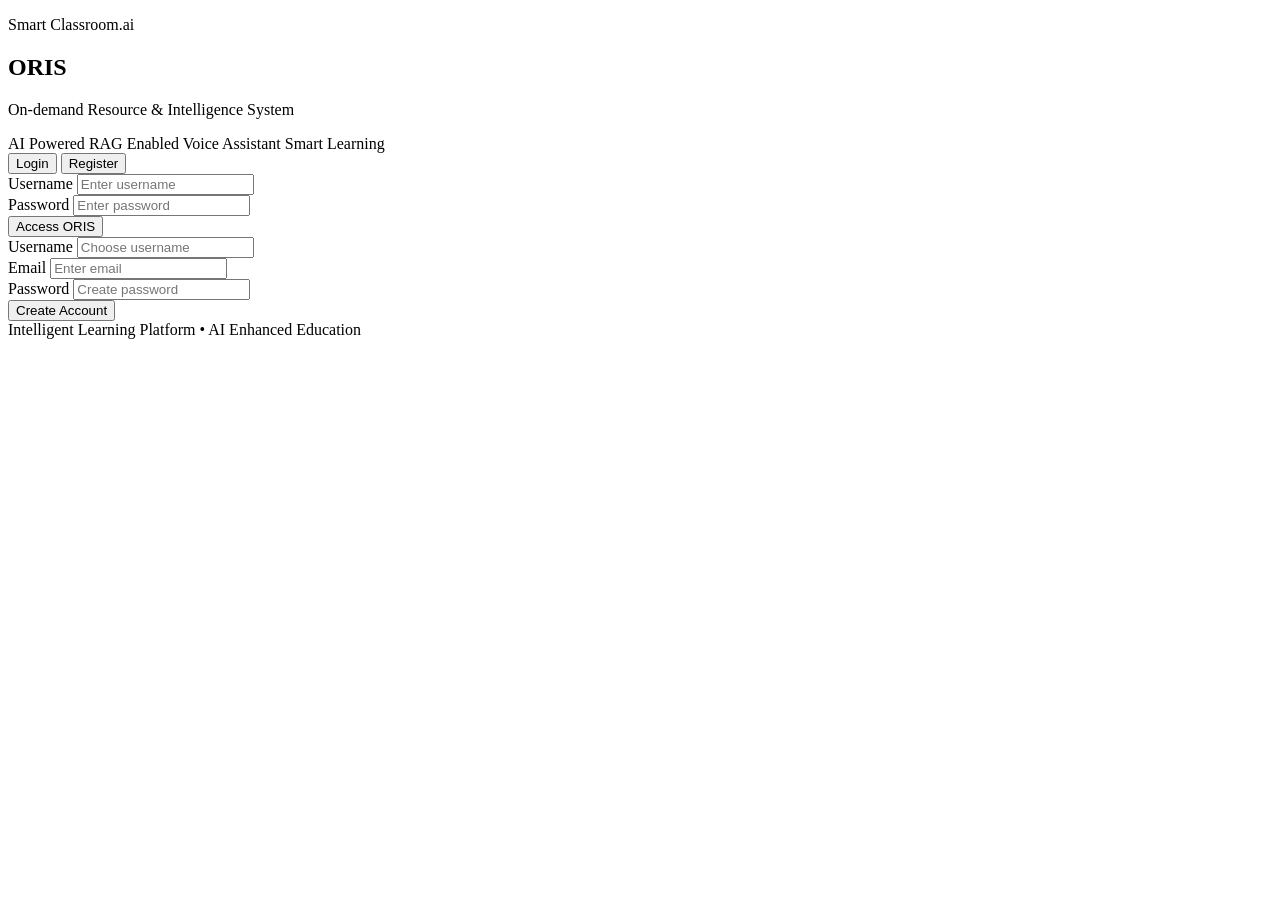
==== static/student.html @ cb8a473a "Oris Frontend" ====
<!DOCTYPE html>
<html lang="en">
<head>
<meta charset="UTF-8"/>
<meta name="viewport" content="width=device-width,initial-scale=1"/>
<title>O.R.I.S. — Student Dashboard</title>
<link rel="stylesheet" href="./css/oris.css"/>
<base target="_blank">
</head>
<body>
<div class="bg-grid"></div>
<div class="bg-scan"></div>
<div class="bg-vign"></div>
<div class="bg-orbs"></div>
<div class="corner c-tl"></div><div class="corner c-tr"></div>
<div class="corner c-bl"></div><div class="corner c-br"></div>

<!-- Loading overlay -->
<div class="loading-ov" id="loadOv">
  <div class="lov-logo">O.R.I.S.</div>
  <div class="lov-bar"><div class="lov-fill"></div></div>
  <div class="lov-msg" id="loadMsg">Authenticating…</div>
</div>

<!-- Toast -->
<div class="toast-cont" id="toastCont"></div>

<div class="dash">
  <!-- ── SIDEBAR ─────────────────────────────────── -->
  <aside class="sidebar">
    <div class="sb-logo">
      <span class="sb-mark">OR</span>
      <span class="sb-name">O.R.I.S.</span>
    </div>
    <nav class="sb-nav">
      <button class="nav-item active" onclick="nav('chat')">
        <span class="nav-ico">🤖</span>
        <span class="nav-lbl">AI Assistant</span>
      </button>
      <button class="nav-item" onclick="nav('library')">
        <span class="nav-ico">📚</span>
        <span class="nav-lbl">Lecture Library</span>
      </button>
      <button class="nav-item" onclick="nav('sessions')">
        <span class="nav-ico">🎙</span>
        <span class="nav-lbl">Live Sessions</span>
      </button>
      <button class="nav-item" onclick="nav('quiz')">
        <span class="nav-ico">📝</span>
        <span class="nav-lbl">Quizzes</span>
      </button>
      <button class="nav-item" onclick="nav('progress')">
        <span class="nav-ico">📊</span>
        <span class="nav-lbl">My Progress</span>
      </button>
      <button class="nav-item" onclick="nav('planner')">
        <span class="nav-ico">📅</span>
        <span class="nav-lbl">Study Planner</span>
      </button>
    </nav>
    <div class="sb-footer">
      <div class="avatar" id="sbAv">?</div>
      <div class="sb-user">
        <div class="sb-uname" id="sbName">—</div>
        <div class="sb-urole">Student</div>
      </div>
      <span class="sb-logout" title="Logout" onclick="Auth.logout()">⏻</span>
    </div>
  </aside>
  <div class="sb-overlay" id="sbOverlay"></div>

  <!-- ── MAIN ───────────────────────────────────── -->
  <main class="main">
    <!-- Topbar -->
    <div class="topbar">
      <button class="btn-icon sb-toggle" id="sbToggle" type="button" aria-label="Open menu">☰</button>
      <div class="topbar-bc">
        <span style="color:var(--cyan);font-family:var(--fd);font-size:.7rem">O.R.I.S.</span>
        <span class="bc-sep">/</span>
        <span id="bcPage">AI Assistant</span>
      </div>
      <div class="topbar-r">
        <label class="spill" style="gap:.55rem;cursor:pointer">
          <span class="sdot" id="mockDot" aria-hidden="true"></span>
          <input id="mockModeToggle" type="checkbox" style="accent-color:var(--cyan)"/>
          <span style="font-family:var(--fm);font-size:.65rem;color:var(--text2)">Mock</span>
        </label>
        <div class="spill">
          <span class="sdot" id="llmDot"></span>
          <span id="llmLbl">LLM</span>
        </div>
        <div class="spill">
          <span class="sdot" id="sockDot"></span>
          <span>Socket</span>
        </div>
        <button class="btn-ghost sm" onclick="checkSystemStatus()">🔄</button>
      </div>
    </div>

    <!-- Mock banner -->
    <div id="mockBanner" class="glass hidden" style="margin:.75rem 1.5rem 0;padding:1rem;border-color:rgba(255,230,0,.22);background:rgba(255,230,0,.07)">
      <div style="display:flex;align-items:flex-start;justify-content:space-between;gap:.75rem;flex-wrap:wrap">
        <div>
          <div style="font-family:var(--fd);font-size:.78rem;letter-spacing:.08em;color:var(--yellow)">Mock mode enabled</div>
          <div style="margin-top:.2rem;font-family:var(--fm);font-size:.7rem;color:rgba(255,230,0,.8)">Reason: <span id="mockReason">API unreachable</span></div>
        </div>
        <button id="mockToggleBtn" class="btn sm" style="border-color:var(--yellow);color:var(--yellow)">Turn off</button>
      </div>
    </div>

    <!-- ═══ AI CHAT PAGE ═══════════════════════════════════ -->
    <section class="pg active" id="pg-chat">
      <div class="pg-hdr">
        <div>
          <div class="pg-title">AI <span>Assistant</span></div>
          <div class="pg-desc">Chat with Qwen 2.5 · RAG-powered from your lecture materials</div>
        </div>
        <button class="btn sm" onclick="clearChat()">↺ Clear Chat</button>
      </div>

      <div class="chat-layout glass" style="overflow:hidden">
        <!-- Sidebar panel -->
        <div class="chat-sidebar" style="border-right:1px solid var(--border)">
          <div class="cs-block">
            <div class="cs-label">AI Mode</div>
            <div class="mode-grid" id="modeGrid">
              <button class="mode-btn active" data-mode="general">General</button>
              <button class="mode-btn" data-mode="explainer">Explain</button>
              <button class="mode-btn" data-mode="socratic">Socratic</button>
              <button class="mode-btn" data-mode="qa_assistant">Q&amp;A</button>
              <button class="mode-btn" data-mode="summarizer">Summarize</button>
              <button class="mode-btn" data-mode="study_planner">Planner</button>
            </div>
          </div>
          <div class="divider"></div>
          <div class="cs-block">
            <div class="cs-label">Lecture Context</div>
            <div id="ctxDisplay" style="margin-bottom:.6rem">
              <span style="font-family:var(--fm);font-size:.68rem;color:var(--text3)">No lecture selected</span>
            </div>
            <button class="btn-ghost" style="width:100%;justify-content:center;font-size:.65rem" onclick="nav('library')">
              + Select from Library
            </button>
          </div>
          <div class="divider"></div>
          <div class="cs-block">
            <div class="cs-label">Session</div>
            <div id="sessCtxDisplay" style="font-family:var(--fm);font-size:.68rem;color:var(--text3)">Not in session</div>
          </div>
        </div>

        <!-- Chat main -->
        <div class="chat-main">
          <div class="chat-msgs" id="chatMsgs">
            <div class="msg ai">
              <div class="msg-av">AI</div>
              <div>
                <div class="msg-bub">Hello! I'm your O.R.I.S. AI assistant powered by <strong style="color:var(--cyan)">Qwen 2.5</strong>. Select a lecture from the Library to enable RAG-powered answers, or ask me anything directly. 🎓</div>
              </div>
            </div>
          </div>
          <div class="chat-input-area">
            <div class="chat-row">
              <textarea class="chat-ta" id="chatInput" rows="1" placeholder="Ask anything… (Enter to send, Shift+Enter for newline)"></textarea>
              <button class="btn-icon voice-btn" id="voiceBtn" title="Voice input" onclick="toggleVoice()">🎤</button>
              <button class="btn" id="sendBtn" onclick="sendChat()">
                <span class="btn-text">Send</span>
                <span class="btn-loader hidden">◌</span>
              </button>
            </div>
            <div class="chat-hint" id="chatHint">Mode: <span id="modeLbl">general</span> · Context: <span id="ctxLbl">none</span></div>
          </div>
        </div>
      </div>
    </section>

    <!-- ═══ LIBRARY PAGE ════════════════════════════════════ -->
    <section class="pg" id="pg-library">
      <div class="pg-hdr">
        <div>
          <div class="pg-title">Lecture <span>Library</span></div>
          <div class="pg-desc">Browse and set course material as AI context</div>
        </div>
        <div class="lib-tools">
          <input class="lib-search" id="libSearch" type="search" placeholder="Search lectures…" oninput="filterLectures()"/>
          <button class="btn-ghost" onclick="loadLectures()">🔄 Refresh</button>
        </div>
      </div>
      <div class="lec-grid" id="lecGrid">
        <div class="empty"><span class="empty-ico">📚</span>Loading lectures…</div>
      </div>
    </section>

    <!-- ═══ LIVE SESSIONS PAGE ══════════════════════════════ -->
    <section class="pg" id="pg-sessions">
      <div class="pg-hdr">
        <div>
          <div class="pg-title">Live <span>Sessions</span></div>
          <div class="pg-desc">Join teacher-led sessions with real-time transcription</div>
        </div>
        <button class="btn-ghost" onclick="loadSessions()">🔄 Refresh</button>
      </div>
      <div class="sess-list" id="sessListSt"></div>

      <!-- Active session transcript -->
      <div id="sessTranscriptWrap" class="hidden">
        <div class="pg-hdr" style="margin-top:.5rem">
          <div>
            <div class="pg-title" style="font-size:.88rem">Live <span>Transcript</span></div>
            <div class="pg-desc" id="txSessionId"></div>
          </div>
          <button class="btn mag sm" onclick="leaveSession()">Leave Session</button>
        </div>
        <div class="glass transcript-panel" id="transcriptPanel">
          <div class="tx-empty">Waiting for transcript…</div>
        </div>
      </div>
    </section>

    <!-- ═══ QUIZ PAGE ════════════════════════════════════════ -->
    <section class="pg" id="pg-quiz">
      <div class="pg-hdr">
        <div>
          <div class="pg-title">AI <span>Quiz</span></div>
          <div class="pg-desc">Test your knowledge with AI-generated assessments</div>
        </div>
      </div>

      <!-- Setup -->
      <div class="glass" style="padding:1.25rem" id="quizSetupWrap">
        <div class="lbl" style="margin-bottom:.85rem">Configure Quiz</div>
        <div class="quiz-setup">
          <div class="fgroup">
            <label class="flabel">Lecture</label>
            <select class="finput fselect" id="quizLecSel">
              <option value="">— choose —</option>
            </select>
          </div>
          <div class="fgroup">
            <label class="flabel">Questions</label>
            <select class="finput fselect" id="quizNumSel">
              <option value="3">3</option>
              <option value="5" selected>5</option>
              <option value="10">10</option>
            </select>
          </div>
          <div class="fgroup">
            <label class="flabel">Difficulty</label>
            <select class="finput fselect" id="quizDiffSel">
              <option value="easy">Easy</option>
              <option value="medium" selected>Medium</option>
              <option value="hard">Hard</option>
            </select>
          </div>
          <button class="btn" id="genQuizBtn" onclick="generateQuiz()">
            <span class="btn-text">Generate</span>
            <span class="btn-loader hidden">◌</span>
          </button>
        </div>
      </div>

      <!-- Questions -->
      <div id="quizWrap" class="hidden">
        <div class="quiz-wrap" id="quizContent"></div>
        <div style="display:flex;gap:.75rem;flex-wrap:wrap;margin-top:.5rem">
          <button class="btn" id="submitQuizBtn" onclick="submitQuiz()">Submit Answers</button>
          <button class="btn-ghost" onclick="resetQuiz()">↺ New Quiz</button>
        </div>
      </div>

      <!-- Result -->
      <div class="glass quiz-result hidden" id="quizResult">
        <div class="q-score" id="qScoreVal">—</div>
        <div class="q-score-lbl">SCORE</div>
        <div style="margin-top:.75rem;font-family:var(--fm);font-size:.8rem;color:var(--text2)" id="qScoreDetail"></div>
        <div class="q-actions">
          <button class="btn" onclick="resetQuiz()">Try Again</button>
          <button class="btn-ghost" onclick="nav('library')">Browse Lectures</button>
        </div>
      </div>
    </section>

    <!-- ═══ PROGRESS PAGE ═══════════════════════════════════ -->
    <section class="pg" id="pg-progress">
      <div class="pg-hdr">
        <div>
          <div class="pg-title">My <span>Progress</span></div>
          <div class="pg-desc">Track your learning journey</div>
        </div>
      </div>
      <div class="stat-grid">
        <div class="glass stat-card">
          <div class="stat-val" id="pQuizTaken">0</div>
          <div class="stat-lbl">Quizzes Taken</div>
        </div>
        <div class="glass stat-card">
          <div class="stat-val grn" id="pAvgScore">—</div>
          <div class="stat-lbl">Avg Score</div>
        </div>
        <div class="glass stat-card">
          <div class="stat-val mag" id="pBestScore">—</div>
          <div class="stat-lbl">Best Score</div>
        </div>
        <div class="glass stat-card">
          <div class="stat-val" id="pLecViewed">0</div>
          <div class="stat-lbl">Lectures Viewed</div>
        </div>
      </div>

      <div class="glass" style="padding:1.2rem">
        <div class="lbl">Quiz Score History</div>
        <div id="scoreHistory" style="margin-top:.5rem">
          <span style="font-family:var(--fm);font-size:.72rem;color:var(--text2)">Take a quiz to see history here.</span>
        </div>
      </div>

      <div class="glass" style="padding:1.2rem">
        <div class="lbl">Topic Performance</div>
        <div id="topicPerf" style="margin-top:.5rem">
          <span style="font-family:var(--fm);font-size:.72rem;color:var(--text2)">Complete quizzes to unlock topic analysis.</span>
        </div>
      </div>
    </section>

    <!-- ═══ STUDY PLANNER PAGE ══════════════════════════════ -->
    <section class="pg" id="pg-planner">
      <div class="pg-hdr">
        <div>
          <div class="pg-title">Study <span>Planner</span></div>
          <div class="pg-desc">AI-generated personalised study schedules</div>
        </div>
      </div>

      <div class="glass" style="padding:1.25rem;display:flex;flex-direction:column;gap:.9rem">
        <div class="fgroup">
          <label class="flabel">What topics do you want to study?</label>
          <textarea class="finput ftextarea" id="planTopics" placeholder="e.g. Machine learning fundamentals, neural networks, backpropagation…"></textarea>
        </div>
        <div class="frow">
          <div class="fgroup">
            <label class="flabel">Available Hours / Day</label>
            <select class="finput fselect" id="planHours">
              <option value="1">1 hour</option>
              <option value="2" selected>2 hours</option>
              <option value="3">3 hours</option>
              <option value="4">4+ hours</option>
            </select>
          </div>
          <div class="fgroup">
            <label class="flabel">Duration</label>
            <select class="finput fselect" id="planDuration">
              <option value="1 week">1 week</option>
              <option value="2 weeks" selected>2 weeks</option>
              <option value="1 month">1 month</option>
            </select>
          </div>
        </div>
        <button class="btn" id="planBtn" onclick="generatePlan()">
          <span class="btn-text">⚡ Generate Study Plan</span>
          <span class="btn-loader hidden">◌</span>
        </button>
      </div>

      <div class="glass plan-output hidden" id="planOutput">
        <div class="lbl">Your Personalised Study Plan</div>
        <div class="plan-text" id="planText"></div>
      </div>
    </section>

  </main><!-- /main -->
</div><!-- /dash -->

<!-- Scripts -->
<script src="js/config.js"></script>
<script src="js/api.js"></script>
<script src="js/auth.js"></script>
<script src="js/mock-mode-ui.js"></script>
<script src="https://cdn.socket.io/4.7.5/socket.io.min.js"></script>
<script src="js/socket.js"></script>
<script src="js/student.js"></script>
<script>
  (function () {
    const toggle = document.getElementById('sbToggle');
    const overlay = document.getElementById('sbOverlay');
    const sidebar = document.querySelector('.sidebar');

    function closeSb() { document.body.classList.remove('sb-open'); }
    function toggleSb() { document.body.classList.toggle('sb-open'); }

    toggle?.addEventListener('click', toggleSb);
    overlay?.addEventListener('click', closeSb);

    sidebar?.addEventListener('click', (e) => {
      const t = e.target;
      if (!(t instanceof Element)) return;
      if (t.closest('.nav-item')) closeSb();
    });
  })();
</script>
</body>
</html>
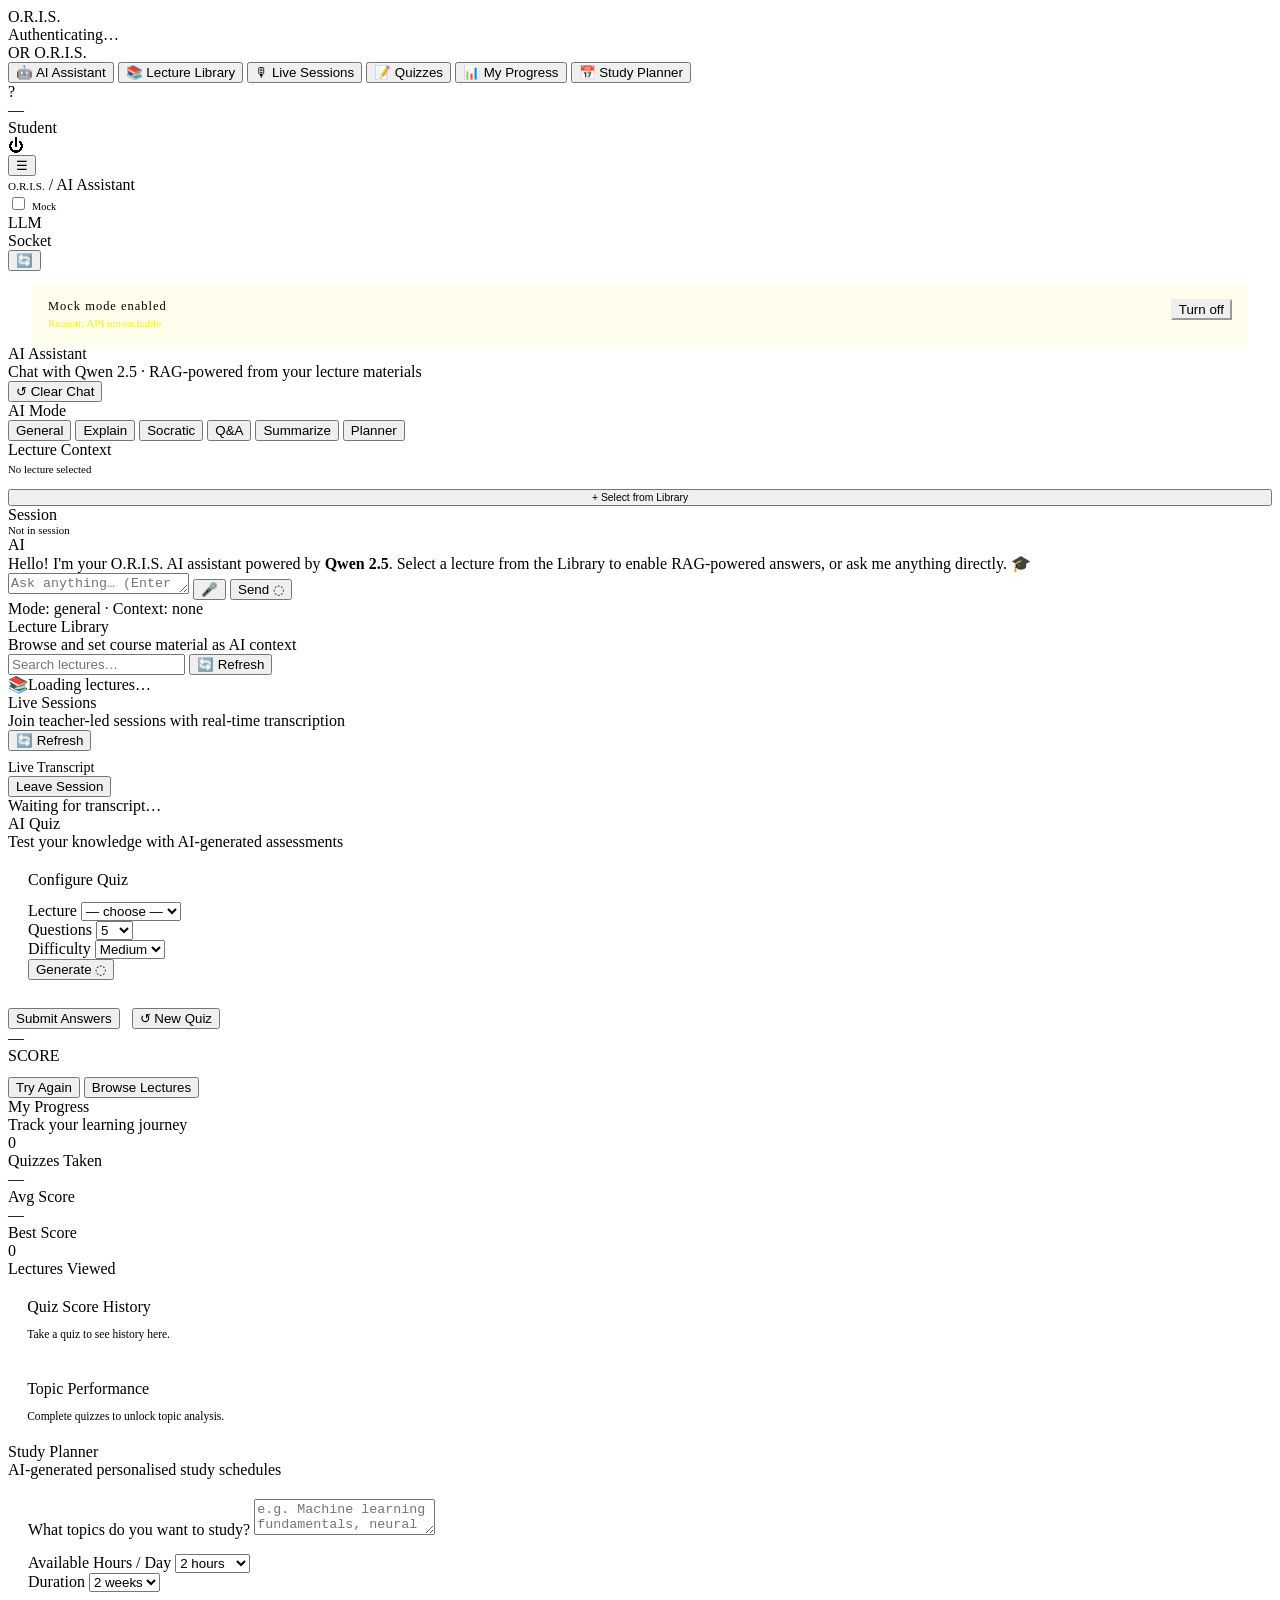
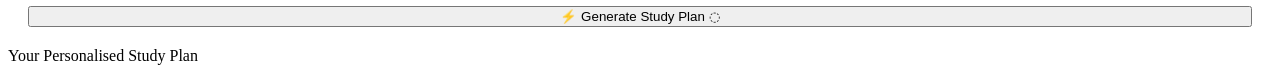
==== commit 1111c311: "UI 1" ====
--- a/static/student.html
+++ b/static/student.html
@@ -4,7 +4,7 @@
 <meta charset="UTF-8"/>
 <meta name="viewport" content="width=device-width,initial-scale=1"/>
 <title>O.R.I.S. — Student Dashboard</title>
-<link rel="stylesheet" href="./css/oris.css"/>
+<link rel="stylesheet" href="/oris.css"/>
 <base target="_blank">
 </head>
 <body>
@@ -371,13 +371,13 @@
 </div><!-- /dash -->
 
 <!-- Scripts -->
-<script src="js/config.js"></script>
-<script src="js/api.js"></script>
-<script src="js/auth.js"></script>
-<script src="js/mock-mode-ui.js"></script>
+<script src="/js/config.js"></script>
+<script src="/js/api.js"></script>
+<script src="/js/auth.js"></script>
+<script src="/js/mock-mode-ui.js"></script>
 <script src="https://cdn.socket.io/4.7.5/socket.io.min.js"></script>
-<script src="js/socket.js"></script>
-<script src="js/student.js"></script>
+<script src="/js/socket.js"></script>
+<script src="/js/student.js"></script>
 <script>
   (function () {
     const toggle = document.getElementById('sbToggle');
@@ -398,4 +398,4 @@
   })();
 </script>
 </body>
-</html>+</html>
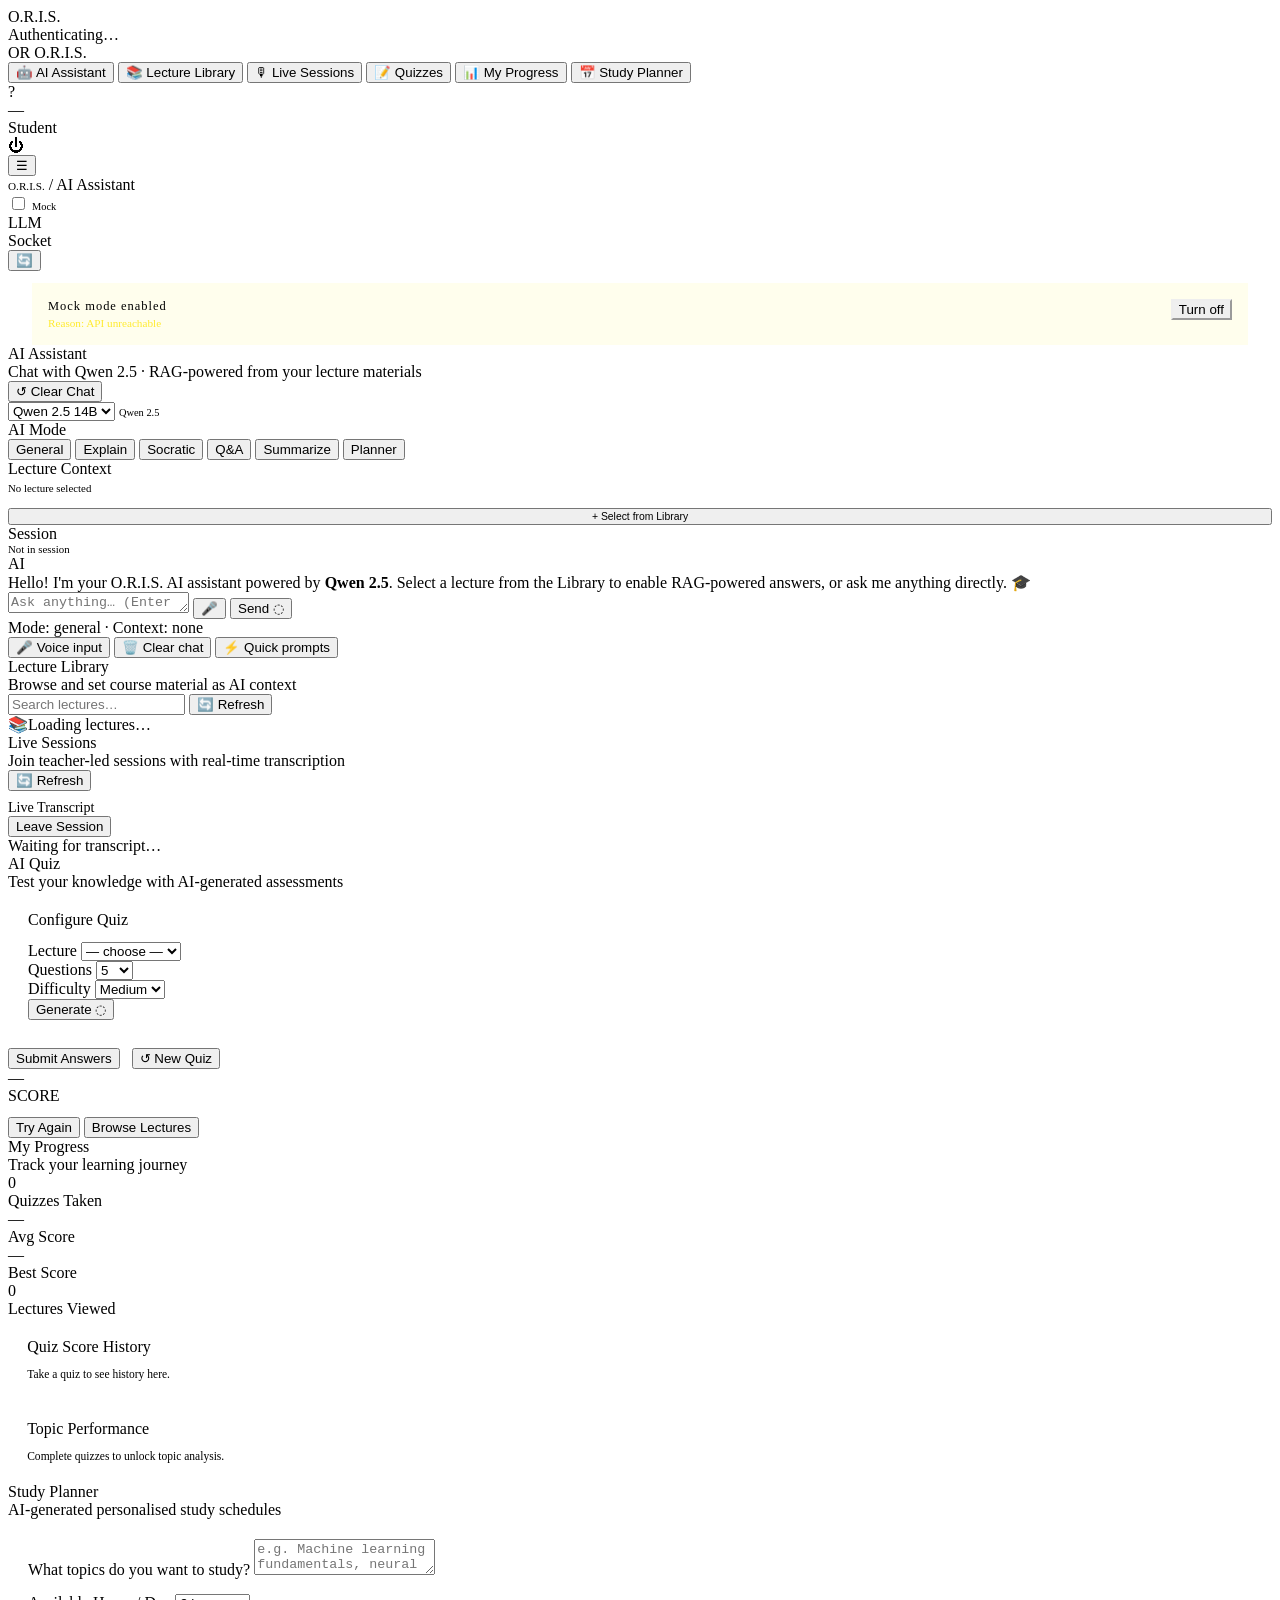
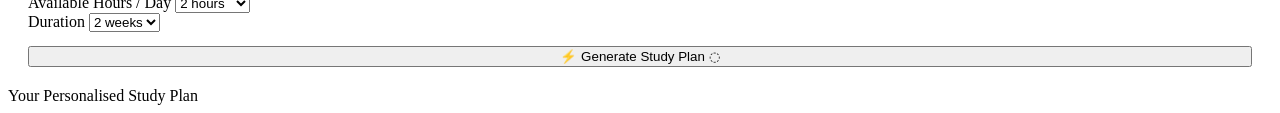
==== commit f9a7f5b0: "kilo" ====
--- a/static/student.html
+++ b/static/student.html
@@ -110,68 +110,93 @@
 
     <!-- ═══ AI CHAT PAGE ═══════════════════════════════════ -->
     <section class="pg active" id="pg-chat">
-      <div class="pg-hdr">
-        <div>
-          <div class="pg-title">AI <span>Assistant</span></div>
-          <div class="pg-desc">Chat with Qwen 2.5 · RAG-powered from your lecture materials</div>
-        </div>
-        <button class="btn sm" onclick="clearChat()">↺ Clear Chat</button>
-      </div>
-
-      <div class="chat-layout glass" style="overflow:hidden">
-        <!-- Sidebar panel -->
-        <div class="chat-sidebar" style="border-right:1px solid var(--border)">
-          <div class="cs-block">
-            <div class="cs-label">AI Mode</div>
-            <div class="mode-grid" id="modeGrid">
-              <button class="mode-btn active" data-mode="general">General</button>
-              <button class="mode-btn" data-mode="explainer">Explain</button>
-              <button class="mode-btn" data-mode="socratic">Socratic</button>
-              <button class="mode-btn" data-mode="qa_assistant">Q&amp;A</button>
-              <button class="mode-btn" data-mode="summarizer">Summarize</button>
-              <button class="mode-btn" data-mode="study_planner">Planner</button>
-            </div>
-          </div>
-          <div class="divider"></div>
-          <div class="cs-block">
-            <div class="cs-label">Lecture Context</div>
-            <div id="ctxDisplay" style="margin-bottom:.6rem">
-              <span style="font-family:var(--fm);font-size:.68rem;color:var(--text3)">No lecture selected</span>
-            </div>
-            <button class="btn-ghost" style="width:100%;justify-content:center;font-size:.65rem" onclick="nav('library')">
-              + Select from Library
-            </button>
-          </div>
-          <div class="divider"></div>
-          <div class="cs-block">
-            <div class="cs-label">Session</div>
-            <div id="sessCtxDisplay" style="font-family:var(--fm);font-size:.68rem;color:var(--text3)">Not in session</div>
-          </div>
-        </div>
-
-        <!-- Chat main -->
-        <div class="chat-main">
-          <div class="chat-msgs" id="chatMsgs">
-            <div class="msg ai">
-              <div class="msg-av">AI</div>
-              <div>
-                <div class="msg-bub">Hello! I'm your O.R.I.S. AI assistant powered by <strong style="color:var(--cyan)">Qwen 2.5</strong>. Select a lecture from the Library to enable RAG-powered answers, or ask me anything directly. 🎓</div>
+        <div class="pg-hdr">
+          <div>
+            <div class="pg-title">AI <span>Assistant</span></div>
+            <div class="pg-desc">Chat with Qwen 2.5 · RAG-powered from your lecture materials</div>
+          </div>
+          <button class="btn sm" onclick="clearChat()">↺ Clear Chat</button>
+          <div class="spill" style="gap:.4rem;cursor:pointer">
+            <span class="sdot" id="modelDot"></span>
+            <select id="modelSelect" onchange="changeModel(this.value)" aria-label="Select LLM model">
+              <option value="qwen2.5-7b">Qwen 2.5 7B</option>
+              <option value="qwen2.5-14b" selected>Qwen 2.5 14B</option>
+              <option value="qwen2.5-32b">Qwen 2.5 32B</option>
+            </select>
+            <span id="modelLabel" style="font-family:var(--fm);font-size:.65rem;color:var(--text2)">Qwen 2.5</span>
+          </div>
+        </div>
+
+       <div class="chat-layout glass" style="overflow:hidden">
+         <!-- Sidebar panel -->
+         <div class="chat-sidebar" style="border-right:1px solid var(--border)">
+            <div class="cs-block">
+              <div class="cs-label">AI Mode</div>
+              <div class="mode-grid" id="modeGrid">
+                <button class="mode-btn mode-active active" data-mode="general">General</button>
+                <button class="mode-btn" data-mode="explainer">Explain</button>
+                <button class="mode-btn" data-mode="socratic">Socratic</button>
+                <button class="mode-btn" data-mode="qa_assistant">Q&amp;A</button>
+                <button class="mode-btn" data-mode="summarizer">Summarize</button>
+                <button class="mode-btn" data-mode="study_planner">Planner</button>
               </div>
             </div>
-          </div>
-          <div class="chat-input-area">
-            <div class="chat-row">
-              <textarea class="chat-ta" id="chatInput" rows="1" placeholder="Ask anything… (Enter to send, Shift+Enter for newline)"></textarea>
-              <button class="btn-icon voice-btn" id="voiceBtn" title="Voice input" onclick="toggleVoice()">🎤</button>
-              <button class="btn" id="sendBtn" onclick="sendChat()">
-                <span class="btn-text">Send</span>
-                <span class="btn-loader hidden">◌</span>
-              </button>
-            </div>
-            <div class="chat-hint" id="chatHint">Mode: <span id="modeLbl">general</span> · Context: <span id="ctxLbl">none</span></div>
-          </div>
-        </div>
-      </div>
+           <div class="divider"></div>
+           <div class="cs-block">
+             <div class="cs-label">Lecture Context</div>
+             <div id="ctxDisplay" style="margin-bottom:.6rem">
+               <span style="font-family:var(--fm);font-size:.68rem;color:var(--text3)">No lecture selected</span>
+             </div>
+             <button class="btn-ghost" style="width:100%;justify-content:center;font-size:.65rem" onclick="nav('library')">
+               + Select from Library
+             </button>
+           </div>
+           <div class="divider"></div>
+           <div class="cs-block">
+             <div class="cs-label">Session</div>
+             <div id="sessCtxDisplay" style="font-family:var(--fm);font-size:.68rem;color:var(--text3)">Not in session</div>
+           </div>
+         </div>
+ 
+         <!-- Chat main -->
+         <div class="chat-main">
+           <div class="chat-msgs" id="chatMsgs">
+             <div class="msg ai">
+               <div class="msg-av">AI</div>
+               <div>
+                 <div class="msg-bub">Hello! I'm your O.R.I.S. AI assistant powered by <strong style="color:var(--cyan)">Qwen 2.5</strong>. Select a lecture from the Library to enable RAG-powered answers, or ask me anything directly. 🎓</div>
+               </div>
+             </div>
+           </div>
+           <div class="chat-input-area">
+             <div class="chat-row">
+               <textarea class="chat-ta" id="chatInput" rows="1" placeholder="Ask anything… (Enter to send, Shift+Enter for newline)"></textarea>
+                <button class="btn-icon voice-btn" id="voiceBtn" title="Click to speak with AI assistant" onclick="toggleVoice()">🎤</button>
+               <button class="btn" id="sendBtn" onclick="sendChat()">
+                 <span class="btn-text">Send</span>
+                 <span class="btn-loader hidden">◌</span>
+               </button>
+             </div>
+             <div class="chat-hint" id="chatHint">Mode: <span id="modeLbl">general</span> · Context: <span id="ctxLbl">none</span></div>
+           </div>
+         </div>
+       </div>
+       
+       <!-- Floating Action Buttons -->
+       <div class="fab-container" id="fabContainer">
+         <button class="fab voice-fab" id="voiceFab" onclick="toggleVoice()" aria-label="Voice input" title="Voice input">
+           <span class="fab-icon">🎤</span>
+           <span class="fab-tooltip">Voice input</span>
+         </button>
+         <button class="fab clear-fab" id="clearFab" onclick="clearChat()" aria-label="Clear chat" title="Clear chat">
+           <span class="fab-icon">🗑️</span>
+           <span class="fab-tooltip">Clear chat</span>
+         </button>
+         <button class="fab prompts-fab" id="promptsFab" onclick="showQuickPrompts()" aria-label="Quick prompts" title="Quick prompts">
+           <span class="fab-icon">⚡</span>
+           <span class="fab-tooltip">Quick prompts</span>
+         </button>
+       </div>
     </section>
 
     <!-- ═══ LIBRARY PAGE ════════════════════════════════════ -->
@@ -371,13 +396,31 @@
 </div><!-- /dash -->
 
 <!-- Scripts -->
-<script src="/js/config.js"></script>
-<script src="/js/api.js"></script>
-<script src="/js/auth.js"></script>
-<script src="/js/mock-mode-ui.js"></script>
-<script src="https://cdn.socket.io/4.7.5/socket.io.min.js"></script>
-<script src="/js/socket.js"></script>
-<script src="/js/student.js"></script>
+   <script src="/js/logger.js"></script>
+   <script src="/js/config.js"></script>
+   <script src="/js/api.js"></script>
+   <script src="/js/auth.js"></script>
+   <script src="/js/mock.js"></script>
+   <script src="https://cdn.socket.io/4.7.5/socket.io.min.js"></script>
+   <script src="/js/socket.js"></script>
+   <script src="/js/student.js"></script>
+   <script>
+     // Global error boundary for student dashboard
+     window.addEventListener('error', (e) => {
+       Logger?.error('global_error', {
+         message: e.message,
+         filename: e.filename,
+         lineno: e.lineno,
+         stack: e.error?.stack
+       });
+     });
+
+     window.addEventListener('unhandledrejection', (e) => {
+       Logger?.error('unhandled_rejection', {
+         reason: e.reason
+       });
+     });
+   </script>
 <script>
   (function () {
     const toggle = document.getElementById('sbToggle');
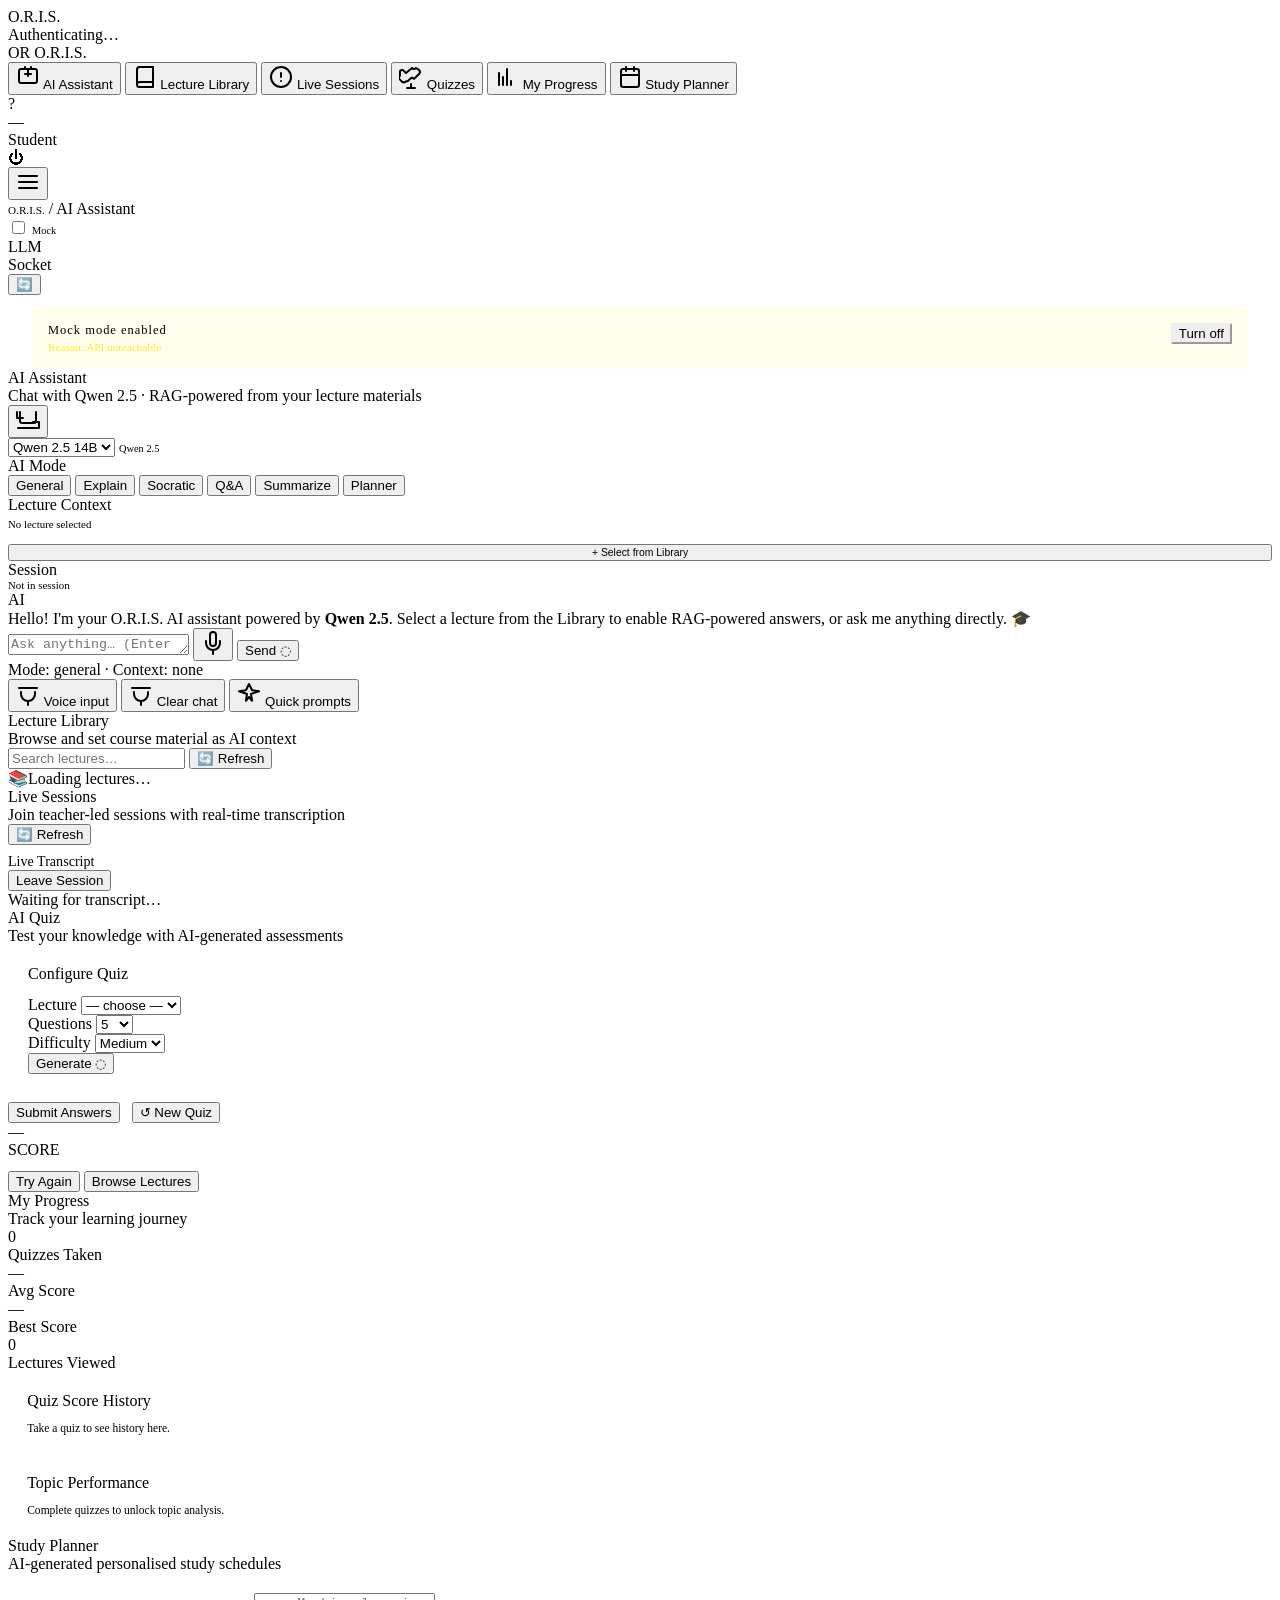
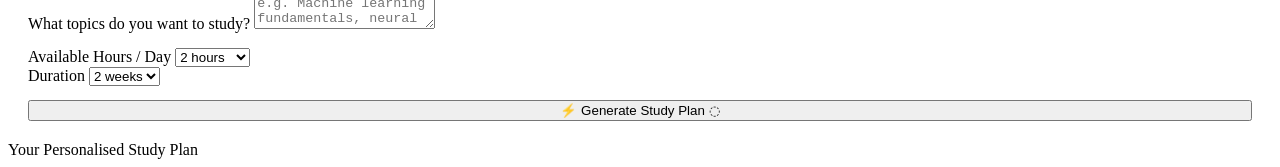
==== commit f0919390: "FULL" ====
--- a/static/student.html
+++ b/static/student.html
@@ -34,27 +34,27 @@
     </div>
     <nav class="sb-nav">
       <button class="nav-item active" onclick="nav('chat')">
-        <span class="nav-ico">🤖</span>
+        <span class="nav-ico"><svg width="24" height="24" viewBox="0 0 24 24" fill="none" stroke="currentColor" stroke-width="2" stroke-linecap="round" stroke-linejoin="round"><rect x="3" y="4" width="18" height="14" rx="2" ry="2"/><line x1="9" y1="2" x2="9" y2="4"/><line x1="15" y1="2" x2="15" y2="4"/><line x1="9" y1="9" x2="15" y2="9"/><line x1="12" y1="5" x2="12" y2="11"/></svg></span>
         <span class="nav-lbl">AI Assistant</span>
       </button>
       <button class="nav-item" onclick="nav('library')">
-        <span class="nav-ico">📚</span>
+        <span class="nav-ico"><svg width="24" height="24" viewBox="0 0 24 24" fill="none" stroke="currentColor" stroke-width="2" stroke-linecap="round" stroke-linejoin="round"><path d="M4 19.5A2.5 2.5 0 0 1 6.5 17H20"/><path d="M6.5 2H20v20H6.5A2.5 2.5 0 0 1 4 19.5v-15A2.5 2.5 0 0 1 6.5 2z"/></span>
         <span class="nav-lbl">Lecture Library</span>
       </button>
       <button class="nav-item" onclick="nav('sessions')">
-        <span class="nav-ico">🎙</span>
+        <span class="nav-ico"><svg width="24" height="24" viewBox="0 0 24 24" fill="none" stroke="currentColor" stroke-width="2" stroke-linecap="round" stroke-linejoin="round"><circle cx="12" cy="12" r="10"/><line x1="12" y1="8" x2="12" y2="12"/><line x1="12" y1="16" x2="12.01" y2="16"/></span>
         <span class="nav-lbl">Live Sessions</span>
       </button>
       <button class="nav-item" onclick="nav('quiz')">
-        <span class="nav-ico">📝</span>
+        <span class="nav-ico"><svg width="24" height="24" viewBox="0 0 24 24" fill="none" stroke="currentColor" stroke-width="2" stroke-linecap="round" stroke-linejoin="round"><path d="M17 3a2.85 2.83 0 0 1-4 0L7 8.06 5 6.04a2.83 2.83 0 0 0-4 0L1 10.66a2.83 2.83 0 0 0 0 4l1.76 1.77a2.83 2.83 0 0 0 4 0L8.94 16l2.12-2.12a2.83 2.83 0 0 1 4 0l4.94-4.94a2.83 2.83 0 0 0 0-4z"/><line x1="12" y1="19" x2="12" y2="23"/><line x1="8" y1="23" x2="16" y2="23"/></svg></span>
         <span class="nav-lbl">Quizzes</span>
       </button>
       <button class="nav-item" onclick="nav('progress')">
-        <span class="nav-ico">📊</span>
+        <span class="nav-ico"><svg width="24" height="24" viewBox="0 0 24 24" fill="none" stroke="currentColor" stroke-width="2" stroke-linecap="round" stroke-linejoin="round"><line x1="12" y1="4" x2="12" y2="20"/><line x1="4" y1="8" x2="4" y2="20"/><line x1="8" y1="12" x2="8" y2="20"/><line x1="16" y1="16" x2="16" y2="20"/></svg></span>
         <span class="nav-lbl">My Progress</span>
       </button>
       <button class="nav-item" onclick="nav('planner')">
-        <span class="nav-ico">📅</span>
+        <span class="nav-ico"><svg width="24" height="24" viewBox="0 0 24 24" fill="none" stroke="currentColor" stroke-width="2" stroke-linecap="round" stroke-linejoin="round"><rect x="3" y="4" width="18" height="18" rx="2" ry="2"/><line x1="16" y1="2" x2="16" y2="6"/><line x1="8" y1="2" x2="8" y2="6"/><line x1="3" y1="10" x2="21" y2="10"/></svg></span>
         <span class="nav-lbl">Study Planner</span>
       </button>
     </nav>
@@ -73,7 +73,7 @@
   <main class="main">
     <!-- Topbar -->
     <div class="topbar">
-      <button class="btn-icon sb-toggle" id="sbToggle" type="button" aria-label="Open menu">☰</button>
+      <button class="btn-icon sb-toggle" id="sbToggle" type="button" aria-label="Open menu"><svg width="24" height="24" viewBox="0 0 24 24" fill="none" stroke="currentColor" stroke-width="2" stroke-linecap="round" stroke-linejoin="round"><line x1="3" y1="6" x2="21" y2="6"/><line x1="3" y1="12" x2="21" y2="12"/><line x1="3" y1="18" x2="21" y2="18"/></svg></button>
       <div class="topbar-bc">
         <span style="color:var(--cyan);font-family:var(--fd);font-size:.7rem">O.R.I.S.</span>
         <span class="bc-sep">/</span>
@@ -115,7 +115,7 @@
             <div class="pg-title">AI <span>Assistant</span></div>
             <div class="pg-desc">Chat with Qwen 2.5 · RAG-powered from your lecture materials</div>
           </div>
-          <button class="btn sm" onclick="clearChat()">↺ Clear Chat</button>
+          <button class="btn sm" onclick="clearChat()"><svg width="24" height="24" viewBox="0 0 24 24" fill="none" stroke="currentColor" stroke-width="2" stroke-linecap="round" stroke-linejoin="round"><polyline points="1 4 1 10 7 10"></polyline><polyline points="23 20 23 14 17 14"></polyline><path d="M20 4v9a2 2 0 0 1-2 2H6a2 2 0 0 1-2-2V4"></path><line x1="2" y1="20" x2="22" y2="20"></line></svg></button>
           <div class="spill" style="gap:.4rem;cursor:pointer">
             <span class="sdot" id="modelDot"></span>
             <select id="modelSelect" onchange="changeModel(this.value)" aria-label="Select LLM model">
@@ -171,7 +171,7 @@
            <div class="chat-input-area">
              <div class="chat-row">
                <textarea class="chat-ta" id="chatInput" rows="1" placeholder="Ask anything… (Enter to send, Shift+Enter for newline)"></textarea>
-                <button class="btn-icon voice-btn" id="voiceBtn" title="Click to speak with AI assistant" onclick="toggleVoice()">🎤</button>
+                <button class="btn-icon voice-btn" id="voiceBtn" title="Click to speak with AI assistant" onclick="toggleVoice()"><svg width="24" height="24" viewBox="0 0 24 24" fill="none" stroke="currentColor" stroke-width="2" stroke-linecap="round" stroke-linejoin="round"><path d="M12 1a3 3 0 0 0-3 3v8a3 3 0 0 0 6 0V4a3 3 0 0 0-3-3z"/><path d="M19 10v2a7 7 0 0 1-14 0v-2"/><line x1="12" y1="19" x2="12" y2="23"/></svg></button>
                <button class="btn" id="sendBtn" onclick="sendChat()">
                  <span class="btn-text">Send</span>
                  <span class="btn-loader hidden">◌</span>
@@ -185,17 +185,17 @@
        <!-- Floating Action Buttons -->
        <div class="fab-container" id="fabContainer">
          <button class="fab voice-fab" id="voiceFab" onclick="toggleVoice()" aria-label="Voice input" title="Voice input">
-           <span class="fab-icon">🎤</span>
+           <span class="fab-icon"><svg width="24" height="24" viewBox="0 0 24 24" fill="none" stroke="currentColor" stroke-width="2" stroke-linecap="round" stroke-linejoin="round"><polyline points="3 6 5 6 21 6"></polyline><path d="M19 10v2a7 7 0 0 1-14 0v-2"/><line x1="12" y1="19" x2="12" y2="23"/></svg></span>
            <span class="fab-tooltip">Voice input</span>
          </button>
          <button class="fab clear-fab" id="clearFab" onclick="clearChat()" aria-label="Clear chat" title="Clear chat">
-           <span class="fab-icon">🗑️</span>
+           <span class="fab-icon"><svg width="24" height="24" viewBox="0 0 24 24" fill="none" stroke="currentColor" stroke-width="2" stroke-linecap="round" stroke-linejoin="round"><polyline points="3 6 5 6 21 6"></polyline><path d="M19 10v2a7 7 0 0 1-14 0v-2"/><line x1="12" y1="19" x2="12" y2="23"/></svg></span>
            <span class="fab-tooltip">Clear chat</span>
          </button>
-         <button class="fab prompts-fab" id="promptsFab" onclick="showQuickPrompts()" aria-label="Quick prompts" title="Quick prompts">
-           <span class="fab-icon">⚡</span>
-           <span class="fab-tooltip">Quick prompts</span>
-         </button>
+<button class="fab prompts-fab" id="promptsFab" onclick="showQuickPrompts()" aria-label="Quick prompts" title="Quick prompts">
+            <span class="fab-icon"><svg width="24" height="24" viewBox="0 0 24 24" fill="none" stroke="currentColor" stroke-width="2" stroke-linecap="round" stroke-linejoin="round"><polygon points="12 2 15.09 8.26 22 9.27 14 12.03 15.09 18.77 12 15 8.91 18.77 10 12.03 2 9.27 8.91 8.26"></svg></span>
+            <span class="fab-tooltip">Quick prompts</span>
+          </button>
        </div>
     </section>
 
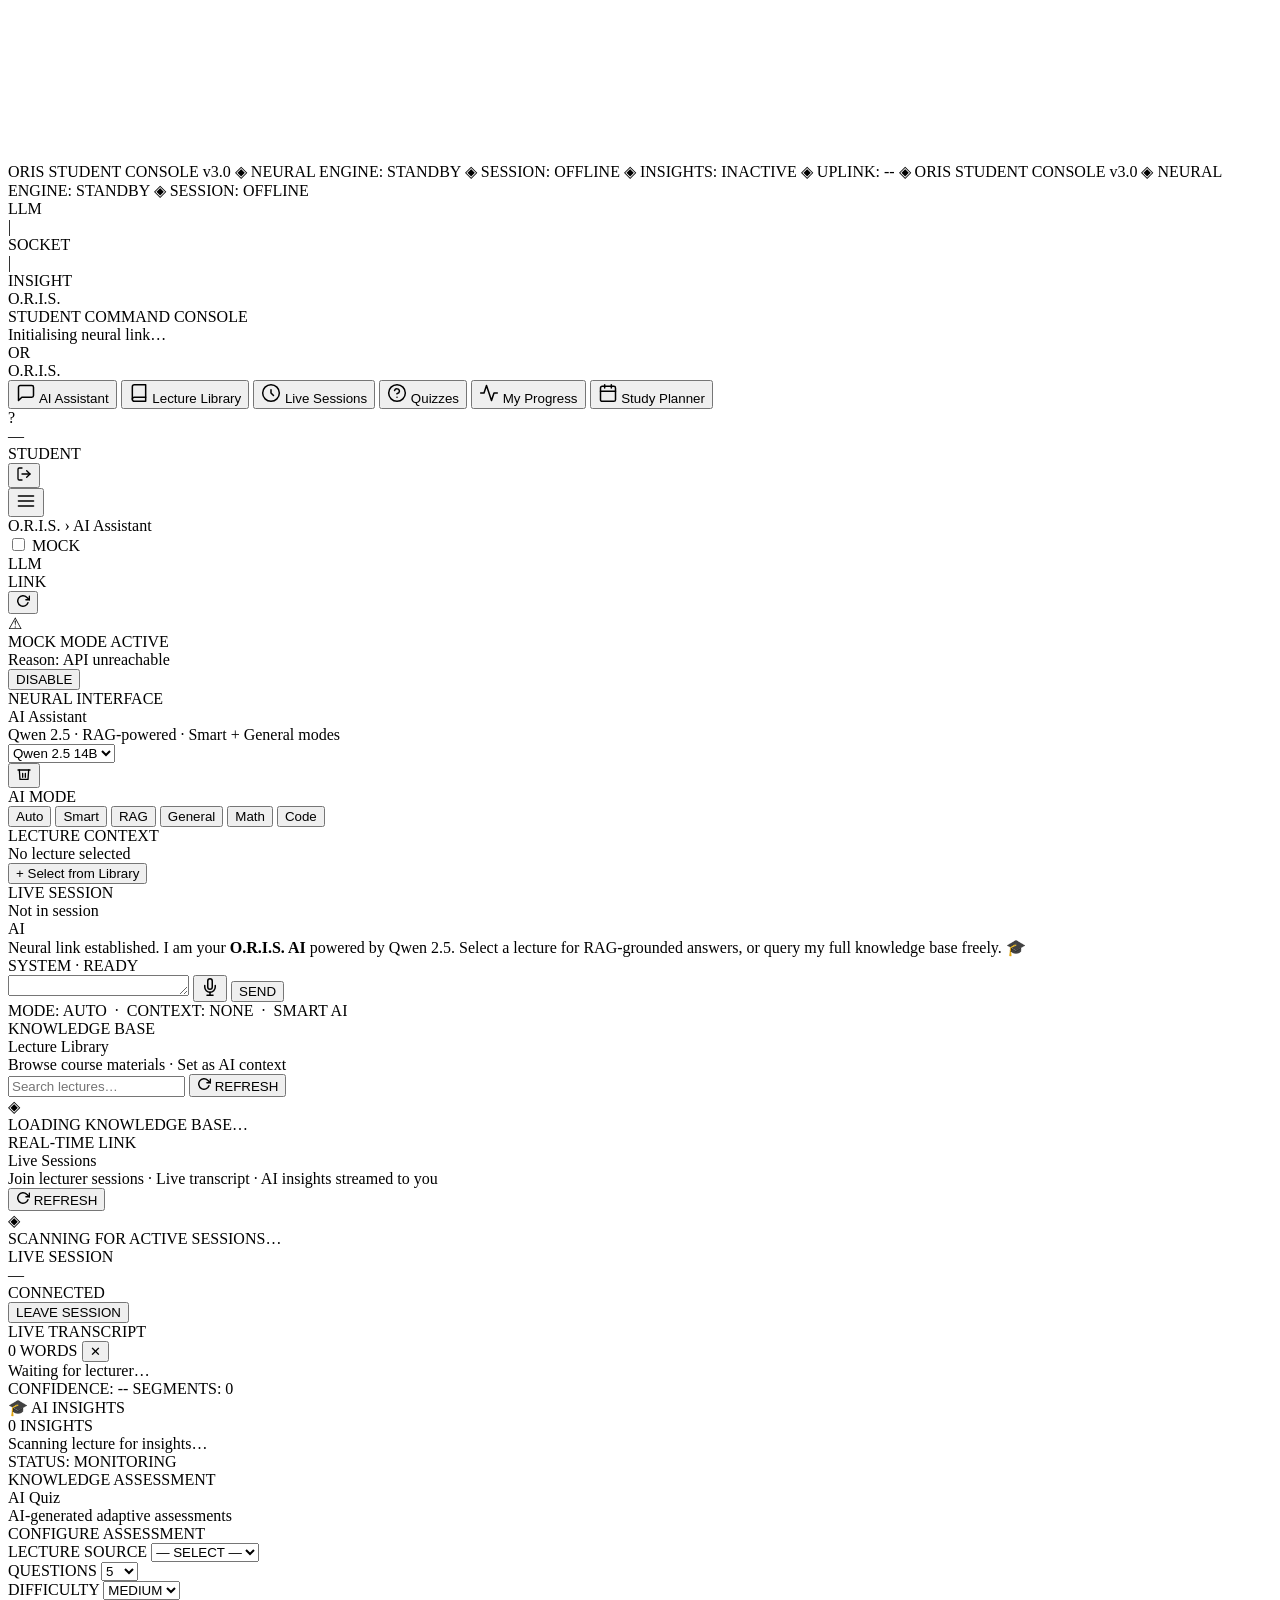
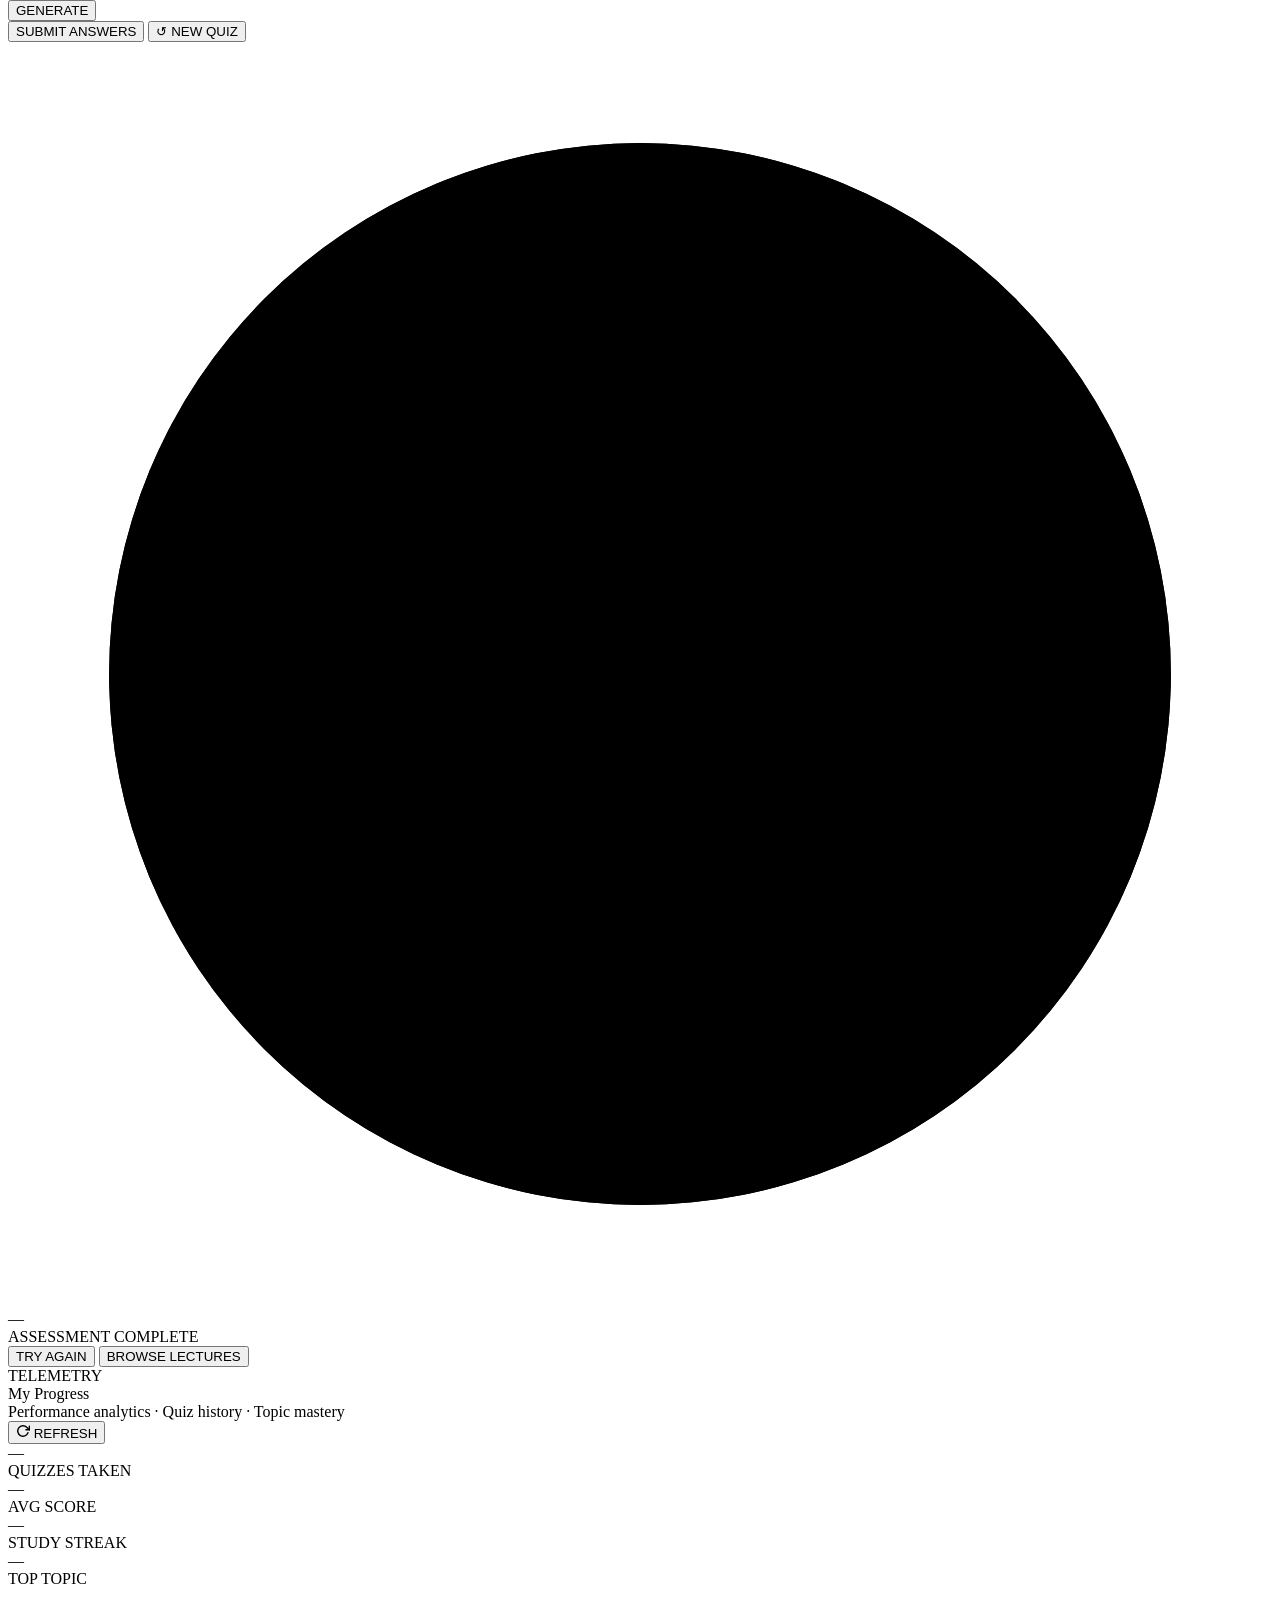
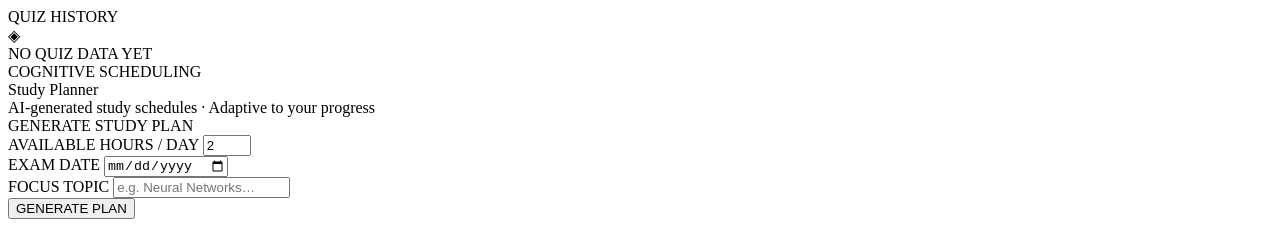
==== commit baaf9888: "WOW" ====
--- a/static/student.html
+++ b/static/student.html
@@ -1,444 +1,914 @@
 <!DOCTYPE html>
 <html lang="en">
 <head>
-<meta charset="UTF-8"/>
-<meta name="viewport" content="width=device-width,initial-scale=1"/>
-<title>O.R.I.S. — Student Dashboard</title>
-<link rel="stylesheet" href="/oris.css"/>
-<base target="_blank">
+  <meta charset="UTF-8"/>
+  <meta name="viewport" content="width=device-width,initial-scale=1"/>
+  <title>O.R.I.S. — Student Console</title>
+  <link rel="stylesheet" href="/oris.css"/>
+  <link rel="stylesheet" href="/css/fui.css"/>
+  <link rel="stylesheet" href="/css/fui-enhanced.css"/>
 </head>
 <body>
-<div class="bg-grid"></div>
-<div class="bg-scan"></div>
-<div class="bg-vign"></div>
-<div class="bg-orbs"></div>
-<div class="corner c-tl"></div><div class="corner c-tr"></div>
-<div class="corner c-bl"></div><div class="corner c-br"></div>
-
-<!-- Loading overlay -->
-<div class="loading-ov" id="loadOv">
-  <div class="lov-logo">O.R.I.S.</div>
-  <div class="lov-bar"><div class="lov-fill"></div></div>
-  <div class="lov-msg" id="loadMsg">Authenticating…</div>
-</div>
-
-<!-- Toast -->
-<div class="toast-cont" id="toastCont"></div>
-
-<div class="dash">
-  <!-- ── SIDEBAR ─────────────────────────────────── -->
-  <aside class="sidebar">
-    <div class="sb-logo">
-      <span class="sb-mark">OR</span>
-      <span class="sb-name">O.R.I.S.</span>
+
+  <!-- ── FUI BACKGROUND ──────────────────────────────────── -->
+  <div class="bg-grid"></div>
+  <div class="bg-scan"></div>
+  <div class="bg-vign"></div>
+  <div class="bg-orbs"></div>
+  <canvas class="bg-particles" id="particleCanvas"></canvas>
+
+  <!-- HUD corners -->
+  <div class="hud-corner hc-tl">
+    <div class="hc-bar hc-h"></div><div class="hc-bar hc-v"></div>
+  </div>
+  <div class="hud-corner hc-tr">
+    <div class="hc-bar hc-h"></div><div class="hc-bar hc-v"></div>
+  </div>
+  <div class="hud-corner hc-bl">
+    <div class="hc-bar hc-h"></div><div class="hc-bar hc-v"></div>
+  </div>
+  <div class="hud-corner hc-br">
+    <div class="hc-bar hc-h"></div><div class="hc-bar hc-v"></div>
+  </div>
+
+  <!-- Telemetry ticker -->
+  <div class="hud-ticker">
+    <div class="ticker-inner" id="tickerInner">
+      <span>ORIS STUDENT CONSOLE v3.0</span>
+      <span class="tk-sep">◈</span>
+      <span>NEURAL ENGINE:
+        <span class="tk-val" id="tkLlm">STANDBY</span>
+      </span>
+      <span class="tk-sep">◈</span>
+      <span>SESSION:
+        <span class="tk-val" id="tkSess">OFFLINE</span>
+      </span>
+      <span class="tk-sep">◈</span>
+      <span>INSIGHTS:
+        <span class="tk-val" id="tkInsights">INACTIVE</span>
+      </span>
+      <span class="tk-sep">◈</span>
+      <span>UPLINK:
+        <span class="tk-val" id="tkUplink">--</span>
+      </span>
+      <span class="tk-sep">◈</span>
+      <span>ORIS STUDENT CONSOLE v3.0</span>
+      <span class="tk-sep">◈</span>
+      <span>NEURAL ENGINE: <span class="tk-val">STANDBY</span></span>
+      <span class="tk-sep">◈</span>
+      <span>SESSION: <span class="tk-val">OFFLINE</span></span>
     </div>
-    <nav class="sb-nav">
-      <button class="nav-item active" onclick="nav('chat')">
-        <span class="nav-ico"><svg width="24" height="24" viewBox="0 0 24 24" fill="none" stroke="currentColor" stroke-width="2" stroke-linecap="round" stroke-linejoin="round"><rect x="3" y="4" width="18" height="14" rx="2" ry="2"/><line x1="9" y1="2" x2="9" y2="4"/><line x1="15" y1="2" x2="15" y2="4"/><line x1="9" y1="9" x2="15" y2="9"/><line x1="12" y1="5" x2="12" y2="11"/></svg></span>
-        <span class="nav-lbl">AI Assistant</span>
-      </button>
-      <button class="nav-item" onclick="nav('library')">
-        <span class="nav-ico"><svg width="24" height="24" viewBox="0 0 24 24" fill="none" stroke="currentColor" stroke-width="2" stroke-linecap="round" stroke-linejoin="round"><path d="M4 19.5A2.5 2.5 0 0 1 6.5 17H20"/><path d="M6.5 2H20v20H6.5A2.5 2.5 0 0 1 4 19.5v-15A2.5 2.5 0 0 1 6.5 2z"/></span>
-        <span class="nav-lbl">Lecture Library</span>
-      </button>
-      <button class="nav-item" onclick="nav('sessions')">
-        <span class="nav-ico"><svg width="24" height="24" viewBox="0 0 24 24" fill="none" stroke="currentColor" stroke-width="2" stroke-linecap="round" stroke-linejoin="round"><circle cx="12" cy="12" r="10"/><line x1="12" y1="8" x2="12" y2="12"/><line x1="12" y1="16" x2="12.01" y2="16"/></span>
-        <span class="nav-lbl">Live Sessions</span>
-      </button>
-      <button class="nav-item" onclick="nav('quiz')">
-        <span class="nav-ico"><svg width="24" height="24" viewBox="0 0 24 24" fill="none" stroke="currentColor" stroke-width="2" stroke-linecap="round" stroke-linejoin="round"><path d="M17 3a2.85 2.83 0 0 1-4 0L7 8.06 5 6.04a2.83 2.83 0 0 0-4 0L1 10.66a2.83 2.83 0 0 0 0 4l1.76 1.77a2.83 2.83 0 0 0 4 0L8.94 16l2.12-2.12a2.83 2.83 0 0 1 4 0l4.94-4.94a2.83 2.83 0 0 0 0-4z"/><line x1="12" y1="19" x2="12" y2="23"/><line x1="8" y1="23" x2="16" y2="23"/></svg></span>
-        <span class="nav-lbl">Quizzes</span>
-      </button>
-      <button class="nav-item" onclick="nav('progress')">
-        <span class="nav-ico"><svg width="24" height="24" viewBox="0 0 24 24" fill="none" stroke="currentColor" stroke-width="2" stroke-linecap="round" stroke-linejoin="round"><line x1="12" y1="4" x2="12" y2="20"/><line x1="4" y1="8" x2="4" y2="20"/><line x1="8" y1="12" x2="8" y2="20"/><line x1="16" y1="16" x2="16" y2="20"/></svg></span>
-        <span class="nav-lbl">My Progress</span>
-      </button>
-      <button class="nav-item" onclick="nav('planner')">
-        <span class="nav-ico"><svg width="24" height="24" viewBox="0 0 24 24" fill="none" stroke="currentColor" stroke-width="2" stroke-linecap="round" stroke-linejoin="round"><rect x="3" y="4" width="18" height="18" rx="2" ry="2"/><line x1="16" y1="2" x2="16" y2="6"/><line x1="8" y1="2" x2="8" y2="6"/><line x1="3" y1="10" x2="21" y2="10"/></svg></span>
-        <span class="nav-lbl">Study Planner</span>
-      </button>
-    </nav>
-    <div class="sb-footer">
-      <div class="avatar" id="sbAv">?</div>
-      <div class="sb-user">
-        <div class="sb-uname" id="sbName">—</div>
-        <div class="sb-urole">Student</div>
-      </div>
-      <span class="sb-logout" title="Logout" onclick="Auth.logout()">⏻</span>
+  </div>
+
+  <!-- HUD status strip -->
+  <div class="hud-status-strip">
+    <div class="hss-item">
+      <div class="hss-dot" id="hssLlm"></div>
+      <span>LLM</span>
     </div>
-  </aside>
-  <div class="sb-overlay" id="sbOverlay"></div>
-
-  <!-- ── MAIN ───────────────────────────────────── -->
-  <main class="main">
-    <!-- Topbar -->
-    <div class="topbar">
-      <button class="btn-icon sb-toggle" id="sbToggle" type="button" aria-label="Open menu"><svg width="24" height="24" viewBox="0 0 24 24" fill="none" stroke="currentColor" stroke-width="2" stroke-linecap="round" stroke-linejoin="round"><line x1="3" y1="6" x2="21" y2="6"/><line x1="3" y1="12" x2="21" y2="12"/><line x1="3" y1="18" x2="21" y2="18"/></svg></button>
-      <div class="topbar-bc">
-        <span style="color:var(--cyan);font-family:var(--fd);font-size:.7rem">O.R.I.S.</span>
-        <span class="bc-sep">/</span>
-        <span id="bcPage">AI Assistant</span>
-      </div>
-      <div class="topbar-r">
-        <label class="spill" style="gap:.55rem;cursor:pointer">
-          <span class="sdot" id="mockDot" aria-hidden="true"></span>
-          <input id="mockModeToggle" type="checkbox" style="accent-color:var(--cyan)"/>
-          <span style="font-family:var(--fm);font-size:.65rem;color:var(--text2)">Mock</span>
-        </label>
-        <div class="spill">
-          <span class="sdot" id="llmDot"></span>
-          <span id="llmLbl">LLM</span>
-        </div>
-        <div class="spill">
-          <span class="sdot" id="sockDot"></span>
-          <span>Socket</span>
-        </div>
-        <button class="btn-ghost sm" onclick="checkSystemStatus()">🔄</button>
+    <div class="hss-sep">|</div>
+    <div class="hss-item">
+      <div class="hss-dot" id="hssSock"></div>
+      <span>SOCKET</span>
+    </div>
+    <div class="hss-sep">|</div>
+    <div class="hss-item">
+      <div class="hss-dot" id="hssInsight"></div>
+      <span>INSIGHT</span>
+    </div>
+  </div>
+
+  <!-- Boot overlay -->
+  <div class="fui-boot" id="loadOv">
+    <div class="boot-logo">O.R.I.S.</div>
+    <div class="boot-sub">STUDENT COMMAND CONSOLE</div>
+    <div class="boot-bar">
+      <div class="boot-fill" id="bootFill"></div>
+    </div>
+    <div class="boot-seq">
+      <div class="bsq-line" id="loadMsg">
+        Initialising neural link…
       </div>
     </div>
-
-    <!-- Mock banner -->
-    <div id="mockBanner" class="glass hidden" style="margin:.75rem 1.5rem 0;padding:1rem;border-color:rgba(255,230,0,.22);background:rgba(255,230,0,.07)">
-      <div style="display:flex;align-items:flex-start;justify-content:space-between;gap:.75rem;flex-wrap:wrap">
-        <div>
-          <div style="font-family:var(--fd);font-size:.78rem;letter-spacing:.08em;color:var(--yellow)">Mock mode enabled</div>
-          <div style="margin-top:.2rem;font-family:var(--fm);font-size:.7rem;color:rgba(255,230,0,.8)">Reason: <span id="mockReason">API unreachable</span></div>
-        </div>
-        <button id="mockToggleBtn" class="btn sm" style="border-color:var(--yellow);color:var(--yellow)">Turn off</button>
+    <div class="boot-grid"></div>
+  </div>
+
+  <!-- Toast -->
+  <div class="toast-cont" id="toastCont"></div>
+
+  <!-- Radar ping -->
+  <div class="radar-ping hidden" id="radarPing"></div>
+
+  <!-- ── DASHBOARD ─────────────────────────────────────── -->
+  <div class="dash">
+
+    <!-- ── SIDEBAR ────────────────────────────────────── -->
+    <aside class="sidebar" id="sidebar">
+
+      <div class="sb-logo">
+        <div class="sb-mark-wrap">
+          <span class="sb-mark">OR</span>
+          <div class="sb-mark-ring"></div>
+        </div>
+        <span class="sb-name">O.R.I.S.</span>
       </div>
-    </div>
-
-    <!-- ═══ AI CHAT PAGE ═══════════════════════════════════ -->
-    <section class="pg active" id="pg-chat">
-        <div class="pg-hdr">
-          <div>
-            <div class="pg-title">AI <span>Assistant</span></div>
-            <div class="pg-desc">Chat with Qwen 2.5 · RAG-powered from your lecture materials</div>
-          </div>
-          <button class="btn sm" onclick="clearChat()"><svg width="24" height="24" viewBox="0 0 24 24" fill="none" stroke="currentColor" stroke-width="2" stroke-linecap="round" stroke-linejoin="round"><polyline points="1 4 1 10 7 10"></polyline><polyline points="23 20 23 14 17 14"></polyline><path d="M20 4v9a2 2 0 0 1-2 2H6a2 2 0 0 1-2-2V4"></path><line x1="2" y1="20" x2="22" y2="20"></line></svg></button>
-          <div class="spill" style="gap:.4rem;cursor:pointer">
-            <span class="sdot" id="modelDot"></span>
-            <select id="modelSelect" onchange="changeModel(this.value)" aria-label="Select LLM model">
-              <option value="qwen2.5-7b">Qwen 2.5 7B</option>
-              <option value="qwen2.5-14b" selected>Qwen 2.5 14B</option>
-              <option value="qwen2.5-32b">Qwen 2.5 32B</option>
-            </select>
-            <span id="modelLabel" style="font-family:var(--fm);font-size:.65rem;color:var(--text2)">Qwen 2.5</span>
-          </div>
-        </div>
-
-       <div class="chat-layout glass" style="overflow:hidden">
-         <!-- Sidebar panel -->
-         <div class="chat-sidebar" style="border-right:1px solid var(--border)">
-            <div class="cs-block">
-              <div class="cs-label">AI Mode</div>
-              <div class="mode-grid" id="modeGrid">
-                <button class="mode-btn mode-active active" data-mode="general">General</button>
-                <button class="mode-btn" data-mode="explainer">Explain</button>
-                <button class="mode-btn" data-mode="socratic">Socratic</button>
-                <button class="mode-btn" data-mode="qa_assistant">Q&amp;A</button>
-                <button class="mode-btn" data-mode="summarizer">Summarize</button>
-                <button class="mode-btn" data-mode="study_planner">Planner</button>
-              </div>
-            </div>
-           <div class="divider"></div>
-           <div class="cs-block">
-             <div class="cs-label">Lecture Context</div>
-             <div id="ctxDisplay" style="margin-bottom:.6rem">
-               <span style="font-family:var(--fm);font-size:.68rem;color:var(--text3)">No lecture selected</span>
-             </div>
-             <button class="btn-ghost" style="width:100%;justify-content:center;font-size:.65rem" onclick="nav('library')">
-               + Select from Library
-             </button>
-           </div>
-           <div class="divider"></div>
-           <div class="cs-block">
-             <div class="cs-label">Session</div>
-             <div id="sessCtxDisplay" style="font-family:var(--fm);font-size:.68rem;color:var(--text3)">Not in session</div>
-           </div>
-         </div>
- 
-         <!-- Chat main -->
-         <div class="chat-main">
-           <div class="chat-msgs" id="chatMsgs">
-             <div class="msg ai">
-               <div class="msg-av">AI</div>
-               <div>
-                 <div class="msg-bub">Hello! I'm your O.R.I.S. AI assistant powered by <strong style="color:var(--cyan)">Qwen 2.5</strong>. Select a lecture from the Library to enable RAG-powered answers, or ask me anything directly. 🎓</div>
-               </div>
-             </div>
-           </div>
-           <div class="chat-input-area">
-             <div class="chat-row">
-               <textarea class="chat-ta" id="chatInput" rows="1" placeholder="Ask anything… (Enter to send, Shift+Enter for newline)"></textarea>
-                <button class="btn-icon voice-btn" id="voiceBtn" title="Click to speak with AI assistant" onclick="toggleVoice()"><svg width="24" height="24" viewBox="0 0 24 24" fill="none" stroke="currentColor" stroke-width="2" stroke-linecap="round" stroke-linejoin="round"><path d="M12 1a3 3 0 0 0-3 3v8a3 3 0 0 0 6 0V4a3 3 0 0 0-3-3z"/><path d="M19 10v2a7 7 0 0 1-14 0v-2"/><line x1="12" y1="19" x2="12" y2="23"/></svg></button>
-               <button class="btn" id="sendBtn" onclick="sendChat()">
-                 <span class="btn-text">Send</span>
-                 <span class="btn-loader hidden">◌</span>
-               </button>
-             </div>
-             <div class="chat-hint" id="chatHint">Mode: <span id="modeLbl">general</span> · Context: <span id="ctxLbl">none</span></div>
-           </div>
-         </div>
-       </div>
-       
-       <!-- Floating Action Buttons -->
-       <div class="fab-container" id="fabContainer">
-         <button class="fab voice-fab" id="voiceFab" onclick="toggleVoice()" aria-label="Voice input" title="Voice input">
-           <span class="fab-icon"><svg width="24" height="24" viewBox="0 0 24 24" fill="none" stroke="currentColor" stroke-width="2" stroke-linecap="round" stroke-linejoin="round"><polyline points="3 6 5 6 21 6"></polyline><path d="M19 10v2a7 7 0 0 1-14 0v-2"/><line x1="12" y1="19" x2="12" y2="23"/></svg></span>
-           <span class="fab-tooltip">Voice input</span>
-         </button>
-         <button class="fab clear-fab" id="clearFab" onclick="clearChat()" aria-label="Clear chat" title="Clear chat">
-           <span class="fab-icon"><svg width="24" height="24" viewBox="0 0 24 24" fill="none" stroke="currentColor" stroke-width="2" stroke-linecap="round" stroke-linejoin="round"><polyline points="3 6 5 6 21 6"></polyline><path d="M19 10v2a7 7 0 0 1-14 0v-2"/><line x1="12" y1="19" x2="12" y2="23"/></svg></span>
-           <span class="fab-tooltip">Clear chat</span>
-         </button>
-<button class="fab prompts-fab" id="promptsFab" onclick="showQuickPrompts()" aria-label="Quick prompts" title="Quick prompts">
-            <span class="fab-icon"><svg width="24" height="24" viewBox="0 0 24 24" fill="none" stroke="currentColor" stroke-width="2" stroke-linecap="round" stroke-linejoin="round"><polygon points="12 2 15.09 8.26 22 9.27 14 12.03 15.09 18.77 12 15 8.91 18.77 10 12.03 2 9.27 8.91 8.26"></svg></span>
-            <span class="fab-tooltip">Quick prompts</span>
-          </button>
-       </div>
-    </section>
-
-    <!-- ═══ LIBRARY PAGE ════════════════════════════════════ -->
-    <section class="pg" id="pg-library">
-      <div class="pg-hdr">
-        <div>
-          <div class="pg-title">Lecture <span>Library</span></div>
-          <div class="pg-desc">Browse and set course material as AI context</div>
-        </div>
-        <div class="lib-tools">
-          <input class="lib-search" id="libSearch" type="search" placeholder="Search lectures…" oninput="filterLectures()"/>
-          <button class="btn-ghost" onclick="loadLectures()">🔄 Refresh</button>
-        </div>
-      </div>
-      <div class="lec-grid" id="lecGrid">
-        <div class="empty"><span class="empty-ico">📚</span>Loading lectures…</div>
-      </div>
-    </section>
-
-    <!-- ═══ LIVE SESSIONS PAGE ══════════════════════════════ -->
-    <section class="pg" id="pg-sessions">
-      <div class="pg-hdr">
-        <div>
-          <div class="pg-title">Live <span>Sessions</span></div>
-          <div class="pg-desc">Join teacher-led sessions with real-time transcription</div>
-        </div>
-        <button class="btn-ghost" onclick="loadSessions()">🔄 Refresh</button>
-      </div>
-      <div class="sess-list" id="sessListSt"></div>
-
-      <!-- Active session transcript -->
-      <div id="sessTranscriptWrap" class="hidden">
-        <div class="pg-hdr" style="margin-top:.5rem">
-          <div>
-            <div class="pg-title" style="font-size:.88rem">Live <span>Transcript</span></div>
-            <div class="pg-desc" id="txSessionId"></div>
-          </div>
-          <button class="btn mag sm" onclick="leaveSession()">Leave Session</button>
-        </div>
-        <div class="glass transcript-panel" id="transcriptPanel">
-          <div class="tx-empty">Waiting for transcript…</div>
-        </div>
-      </div>
-    </section>
-
-    <!-- ═══ QUIZ PAGE ════════════════════════════════════════ -->
-    <section class="pg" id="pg-quiz">
-      <div class="pg-hdr">
-        <div>
-          <div class="pg-title">AI <span>Quiz</span></div>
-          <div class="pg-desc">Test your knowledge with AI-generated assessments</div>
-        </div>
-      </div>
-
-      <!-- Setup -->
-      <div class="glass" style="padding:1.25rem" id="quizSetupWrap">
-        <div class="lbl" style="margin-bottom:.85rem">Configure Quiz</div>
-        <div class="quiz-setup">
-          <div class="fgroup">
-            <label class="flabel">Lecture</label>
-            <select class="finput fselect" id="quizLecSel">
-              <option value="">— choose —</option>
-            </select>
-          </div>
-          <div class="fgroup">
-            <label class="flabel">Questions</label>
-            <select class="finput fselect" id="quizNumSel">
-              <option value="3">3</option>
-              <option value="5" selected>5</option>
-              <option value="10">10</option>
-            </select>
-          </div>
-          <div class="fgroup">
-            <label class="flabel">Difficulty</label>
-            <select class="finput fselect" id="quizDiffSel">
-              <option value="easy">Easy</option>
-              <option value="medium" selected>Medium</option>
-              <option value="hard">Hard</option>
-            </select>
-          </div>
-          <button class="btn" id="genQuizBtn" onclick="generateQuiz()">
-            <span class="btn-text">Generate</span>
-            <span class="btn-loader hidden">◌</span>
-          </button>
-        </div>
-      </div>
-
-      <!-- Questions -->
-      <div id="quizWrap" class="hidden">
-        <div class="quiz-wrap" id="quizContent"></div>
-        <div style="display:flex;gap:.75rem;flex-wrap:wrap;margin-top:.5rem">
-          <button class="btn" id="submitQuizBtn" onclick="submitQuiz()">Submit Answers</button>
-          <button class="btn-ghost" onclick="resetQuiz()">↺ New Quiz</button>
-        </div>
-      </div>
-
-      <!-- Result -->
-      <div class="glass quiz-result hidden" id="quizResult">
-        <div class="q-score" id="qScoreVal">—</div>
-        <div class="q-score-lbl">SCORE</div>
-        <div style="margin-top:.75rem;font-family:var(--fm);font-size:.8rem;color:var(--text2)" id="qScoreDetail"></div>
-        <div class="q-actions">
-          <button class="btn" onclick="resetQuiz()">Try Again</button>
-          <button class="btn-ghost" onclick="nav('library')">Browse Lectures</button>
-        </div>
-      </div>
-    </section>
-
-    <!-- ═══ PROGRESS PAGE ═══════════════════════════════════ -->
-    <section class="pg" id="pg-progress">
-      <div class="pg-hdr">
-        <div>
-          <div class="pg-title">My <span>Progress</span></div>
-          <div class="pg-desc">Track your learning journey</div>
-        </div>
-      </div>
-      <div class="stat-grid">
-        <div class="glass stat-card">
-          <div class="stat-val" id="pQuizTaken">0</div>
-          <div class="stat-lbl">Quizzes Taken</div>
-        </div>
-        <div class="glass stat-card">
-          <div class="stat-val grn" id="pAvgScore">—</div>
-          <div class="stat-lbl">Avg Score</div>
-        </div>
-        <div class="glass stat-card">
-          <div class="stat-val mag" id="pBestScore">—</div>
-          <div class="stat-lbl">Best Score</div>
-        </div>
-        <div class="glass stat-card">
-          <div class="stat-val" id="pLecViewed">0</div>
-          <div class="stat-lbl">Lectures Viewed</div>
-        </div>
-      </div>
-
-      <div class="glass" style="padding:1.2rem">
-        <div class="lbl">Quiz Score History</div>
-        <div id="scoreHistory" style="margin-top:.5rem">
-          <span style="font-family:var(--fm);font-size:.72rem;color:var(--text2)">Take a quiz to see history here.</span>
-        </div>
-      </div>
-
-      <div class="glass" style="padding:1.2rem">
-        <div class="lbl">Topic Performance</div>
-        <div id="topicPerf" style="margin-top:.5rem">
-          <span style="font-family:var(--fm);font-size:.72rem;color:var(--text2)">Complete quizzes to unlock topic analysis.</span>
-        </div>
-      </div>
-    </section>
-
-    <!-- ═══ STUDY PLANNER PAGE ══════════════════════════════ -->
-    <section class="pg" id="pg-planner">
-      <div class="pg-hdr">
-        <div>
-          <div class="pg-title">Study <span>Planner</span></div>
-          <div class="pg-desc">AI-generated personalised study schedules</div>
-        </div>
-      </div>
-
-      <div class="glass" style="padding:1.25rem;display:flex;flex-direction:column;gap:.9rem">
-        <div class="fgroup">
-          <label class="flabel">What topics do you want to study?</label>
-          <textarea class="finput ftextarea" id="planTopics" placeholder="e.g. Machine learning fundamentals, neural networks, backpropagation…"></textarea>
-        </div>
-        <div class="frow">
-          <div class="fgroup">
-            <label class="flabel">Available Hours / Day</label>
-            <select class="finput fselect" id="planHours">
-              <option value="1">1 hour</option>
-              <option value="2" selected>2 hours</option>
-              <option value="3">3 hours</option>
-              <option value="4">4+ hours</option>
-            </select>
-          </div>
-          <div class="fgroup">
-            <label class="flabel">Duration</label>
-            <select class="finput fselect" id="planDuration">
-              <option value="1 week">1 week</option>
-              <option value="2 weeks" selected>2 weeks</option>
-              <option value="1 month">1 month</option>
-            </select>
-          </div>
-        </div>
-        <button class="btn" id="planBtn" onclick="generatePlan()">
-          <span class="btn-text">⚡ Generate Study Plan</span>
-          <span class="btn-loader hidden">◌</span>
+
+      <nav class="sb-nav">
+
+        <button class="nav-item active" data-page="chat"
+                onclick="nav('chat')">
+          <span class="nav-ico">
+            <svg width="20" height="20" viewBox="0 0 24 24"
+                 fill="none" stroke="currentColor"
+                 stroke-width="1.8" stroke-linecap="round"
+                 stroke-linejoin="round">
+              <path d="M21 15a2 2 0 0 1-2 2H7l-4 4V5a2 2 0
+                       0 1 2-2h14a2 2 0 0 1 2 2z"/>
+            </svg>
+          </span>
+          <span class="nav-lbl">AI Assistant</span>
+          <span class="nav-pip"></span>
+        </button>
+
+        <button class="nav-item" data-page="library"
+                onclick="nav('library')">
+          <span class="nav-ico">
+            <svg width="20" height="20" viewBox="0 0 24 24"
+                 fill="none" stroke="currentColor"
+                 stroke-width="1.8" stroke-linecap="round"
+                 stroke-linejoin="round">
+              <path d="M4 19.5A2.5 2.5 0 0 1 6.5 17H20"/>
+              <path d="M6.5 2H20v20H6.5A2.5 2.5 0 0 1
+                       4 19.5v-15A2.5 2.5 0 0 1 6.5 2z"/>
+            </svg>
+          </span>
+          <span class="nav-lbl">Lecture Library</span>
+          <span class="nav-pip"></span>
+        </button>
+
+        <button class="nav-item" data-page="sessions"
+                onclick="nav('sessions')">
+          <span class="nav-ico">
+            <svg width="20" height="20" viewBox="0 0 24 24"
+                 fill="none" stroke="currentColor"
+                 stroke-width="1.8" stroke-linecap="round"
+                 stroke-linejoin="round">
+              <circle cx="12" cy="12" r="10"/>
+              <path d="M12 8v4l3 3"/>
+            </svg>
+          </span>
+          <span class="nav-lbl">Live Sessions</span>
+          <span class="nav-pip"></span>
+          <span class="nav-live hidden" id="navLivePulse"></span>
+        </button>
+
+        <button class="nav-item" data-page="quiz"
+                onclick="nav('quiz')">
+          <span class="nav-ico">
+            <svg width="20" height="20" viewBox="0 0 24 24"
+                 fill="none" stroke="currentColor"
+                 stroke-width="1.8" stroke-linecap="round"
+                 stroke-linejoin="round">
+              <circle cx="12" cy="12" r="10"/>
+              <path d="M9.09 9a3 3 0 0 1 5.83 1c0 2-3 3-3 3"/>
+              <line x1="12" y1="17" x2="12.01" y2="17"/>
+            </svg>
+          </span>
+          <span class="nav-lbl">Quizzes</span>
+          <span class="nav-pip"></span>
+        </button>
+
+        <button class="nav-item" data-page="progress"
+                onclick="nav('progress')">
+          <span class="nav-ico">
+            <svg width="20" height="20" viewBox="0 0 24 24"
+                 fill="none" stroke="currentColor"
+                 stroke-width="1.8" stroke-linecap="round"
+                 stroke-linejoin="round">
+              <polyline points="22 12 18 12 15 21 9 3 6 12 2 12"/>
+            </svg>
+          </span>
+          <span class="nav-lbl">My Progress</span>
+          <span class="nav-pip"></span>
+        </button>
+
+        <button class="nav-item" data-page="planner"
+                onclick="nav('planner')">
+          <span class="nav-ico">
+            <svg width="20" height="20" viewBox="0 0 24 24"
+                 fill="none" stroke="currentColor"
+                 stroke-width="1.8" stroke-linecap="round"
+                 stroke-linejoin="round">
+              <rect x="3" y="4" width="18" height="18" rx="2"/>
+              <line x1="16" y1="2" x2="16" y2="6"/>
+              <line x1="8" y1="2" x2="8" y2="6"/>
+              <line x1="3" y1="10" x2="21" y2="10"/>
+            </svg>
+          </span>
+          <span class="nav-lbl">Study Planner</span>
+          <span class="nav-pip"></span>
+        </button>
+
+      </nav>
+
+      <div class="sb-footer">
+        <div class="avatar" id="sbAv">?</div>
+        <div class="sb-user">
+          <div class="sb-uname" id="sbName">—</div>
+          <div class="sb-urole">
+            <span class="role-dot"></span>STUDENT
+          </div>
+        </div>
+        <button class="sb-logout" title="Logout"
+                onclick="Auth.logout()">
+          <svg width="16" height="16" viewBox="0 0 24 24"
+               fill="none" stroke="currentColor" stroke-width="2"
+               stroke-linecap="round" stroke-linejoin="round">
+            <path d="M9 21H5a2 2 0 0 1-2-2V5a2 2 0 0 1 2-2h4"/>
+            <polyline points="16 17 21 12 16 7"/>
+            <line x1="21" y1="12" x2="9" y2="12"/>
+          </svg>
         </button>
       </div>
 
-      <div class="glass plan-output hidden" id="planOutput">
-        <div class="lbl">Your Personalised Study Plan</div>
-        <div class="plan-text" id="planText"></div>
+    </aside>
+
+    <div class="sb-overlay" id="sbOverlay"
+         onclick="closeSidebar()"></div>
+
+    <!-- ── MAIN ──────────────────────────────────────────── -->
+    <main class="main" id="mainContent">
+
+      <!-- TOPBAR -->
+      <header class="topbar">
+        <button class="btn-icon sb-toggle" id="sbToggle"
+                onclick="toggleSidebar()"
+                aria-label="Toggle menu">
+          <svg width="20" height="20" viewBox="0 0 24 24"
+               fill="none" stroke="currentColor" stroke-width="2"
+               stroke-linecap="round" stroke-linejoin="round">
+            <line x1="3" y1="6" x2="21" y2="6"/>
+            <line x1="3" y1="12" x2="21" y2="12"/>
+            <line x1="3" y1="18" x2="21" y2="18"/>
+          </svg>
+        </button>
+
+        <div class="topbar-bc">
+          <span class="bc-oris">O.R.I.S.</span>
+          <span class="bc-sep">›</span>
+          <span class="bc-page" id="bcPage">AI Assistant</span>
+        </div>
+
+        <div class="topbar-r">
+          <label class="hud-toggle" title="Mock mode">
+            <input id="mockModeToggle" type="checkbox"/>
+            <span class="ht-track">
+              <span class="ht-thumb"></span>
+            </span>
+            <span class="ht-lbl">MOCK</span>
+          </label>
+
+          <div class="status-cluster">
+            <div class="sc-item">
+              <div class="sdot" id="llmDot"></div>
+              <span>LLM</span>
+            </div>
+            <div class="sc-item">
+              <div class="sdot" id="sockDot"></div>
+              <span>LINK</span>
+            </div>
+          </div>
+
+          <button class="btn-icon" onclick="checkSystemStatus()"
+                  title="Refresh status">
+            <svg width="14" height="14" viewBox="0 0 24 24"
+                 fill="none" stroke="currentColor"
+                 stroke-width="2.5" stroke-linecap="round"
+                 stroke-linejoin="round">
+              <polyline points="23 4 23 10 17 10"/>
+              <path d="M20.49 15a9 9 0 1 1-2.12-9.36L23 10"/>
+            </svg>
+          </button>
+        </div>
+      </header>
+
+      <!-- Mock banner -->
+      <div id="mockBanner"
+           class="fui-banner fui-banner--warn hidden">
+        <div class="fui-banner-icon">⚠</div>
+        <div class="fui-banner-body">
+          <div class="fui-banner-title">MOCK MODE ACTIVE</div>
+          <div class="fui-banner-sub">
+            Reason: <span id="mockReason">API unreachable</span>
+          </div>
+        </div>
+        <button id="mockToggleBtn"
+                class="btn sm btn-warn">DISABLE</button>
       </div>
-    </section>
-
-  </main><!-- /main -->
-</div><!-- /dash -->
-
-<!-- Scripts -->
-   <script src="/js/logger.js"></script>
-   <script src="/js/config.js"></script>
-   <script src="/js/api.js"></script>
-   <script src="/js/auth.js"></script>
-   <script src="/js/mock.js"></script>
-   <script src="https://cdn.socket.io/4.7.5/socket.io.min.js"></script>
-   <script src="/js/socket.js"></script>
-   <script src="/js/student.js"></script>
-   <script>
-     // Global error boundary for student dashboard
-     window.addEventListener('error', (e) => {
-       Logger?.error('global_error', {
-         message: e.message,
-         filename: e.filename,
-         lineno: e.lineno,
-         stack: e.error?.stack
-       });
-     });
-
-     window.addEventListener('unhandledrejection', (e) => {
-       Logger?.error('unhandled_rejection', {
-         reason: e.reason
-       });
-     });
-   </script>
-<script>
-  (function () {
-    const toggle = document.getElementById('sbToggle');
-    const overlay = document.getElementById('sbOverlay');
-    const sidebar = document.querySelector('.sidebar');
-
-    function closeSb() { document.body.classList.remove('sb-open'); }
-    function toggleSb() { document.body.classList.toggle('sb-open'); }
-
-    toggle?.addEventListener('click', toggleSb);
-    overlay?.addEventListener('click', closeSb);
-
-    sidebar?.addEventListener('click', (e) => {
-      const t = e.target;
-      if (!(t instanceof Element)) return;
-      if (t.closest('.nav-item')) closeSb();
-    });
-  })();
-</script>
+
+      <!-- ══════════════════════════════════════════════════
+           PAGE: AI ASSISTANT
+      ══════════════════════════════════════════════════ -->
+      <section class="pg active" id="pg-chat">
+
+        <div class="pg-hdr">
+          <div class="pg-hdr-left">
+            <div class="pg-eyebrow">NEURAL INTERFACE</div>
+            <div class="pg-title">
+              AI <span>Assistant</span>
+            </div>
+            <div class="pg-desc">
+              Qwen 2.5 · RAG-powered · Smart + General modes
+            </div>
+          </div>
+          <div class="pg-hdr-actions">
+            <div class="model-select-wrap">
+              <div class="sdot" id="modelDot"></div>
+              <select id="modelSelect" class="fui-select"
+                      onchange="changeModel(this.value)"
+                      aria-label="Select model">
+                <option value="qwen2.5-7b">Qwen 2.5 7B</option>
+                <option value="qwen2.5-14b" selected>
+                  Qwen 2.5 14B
+                </option>
+                <option value="qwen2.5-32b">Qwen 2.5 32B</option>
+              </select>
+            </div>
+            <button class="btn-icon" onclick="clearChat()"
+                    title="Clear chat">
+              <svg width="16" height="16" viewBox="0 0 24 24"
+                   fill="none" stroke="currentColor"
+                   stroke-width="2" stroke-linecap="round"
+                   stroke-linejoin="round">
+                <polyline points="3 6 5 6 21 6"/>
+                <path d="M19 6l-1 14H6L5 6"/>
+                <path d="M10 11v6M14 11v6"/>
+              </svg>
+            </button>
+          </div>
+        </div>
+
+        <div class="chat-layout fui-panel">
+
+          <!-- Chat sidebar -->
+          <div class="chat-sidebar">
+
+            <div class="cs-block">
+              <div class="cs-label">
+                <span class="cs-label-dot"></span>AI MODE
+              </div>
+              <div class="mode-grid" id="modeGrid">
+                <button class="mode-btn active"
+                        data-mode="auto">Auto</button>
+                <button class="mode-btn"
+                        data-mode="smart">Smart</button>
+                <button class="mode-btn"
+                        data-mode="rag">RAG</button>
+                <button class="mode-btn"
+                        data-mode="general">General</button>
+                <button class="mode-btn"
+                        data-mode="math">Math</button>
+                <button class="mode-btn"
+                        data-mode="code">Code</button>
+              </div>
+            </div>
+
+            <div class="cs-divider"></div>
+
+            <div class="cs-block">
+              <div class="cs-label">
+                <span class="cs-label-dot"></span>
+                LECTURE CONTEXT
+              </div>
+              <div id="ctxDisplay" class="ctx-display">
+                <span class="ctx-empty">
+                  No lecture selected
+                </span>
+              </div>
+              <button class="btn-ghost cs-btn"
+                      onclick="nav('library')">
+                + Select from Library
+              </button>
+            </div>
+
+            <div class="cs-divider"></div>
+
+            <div class="cs-block">
+              <div class="cs-label">
+                <span class="cs-label-dot"></span>
+                LIVE SESSION
+              </div>
+              <div id="sessCtxDisplay" class="ctx-display">
+                <span class="ctx-empty">Not in session</span>
+              </div>
+            </div>
+
+          </div>
+
+          <!-- Chat main -->
+          <div class="chat-main">
+
+            <div class="chat-msgs" id="chatMsgs">
+              <div class="msg ai">
+                <div class="msg-av">AI</div>
+                <div class="msg-content">
+                  <div class="msg-bub">
+                    Neural link established. I am your
+                    <strong style="color:var(--cyan)">
+                      O.R.I.S. AI
+                    </strong>
+                    powered by Qwen 2.5. Select a lecture
+                    for RAG-grounded answers, or query my
+                    full knowledge base freely. 🎓
+                  </div>
+                  <div class="msg-meta">SYSTEM · READY</div>
+                </div>
+              </div>
+            </div>
+
+            <div class="chat-input-area">
+              <div class="chat-row">
+                <textarea class="chat-ta" id="chatInput"
+                          rows="1"
+                          placeholder="Query the neural interface… (Enter ↵ send · Shift+Enter newline)">
+                </textarea>
+                <button class="btn-icon voice-btn"
+                        id="voiceBtn"
+                        onclick="toggleVoice()"
+                        title="Voice input">
+                  <svg width="18" height="18"
+                       viewBox="0 0 24 24" fill="none"
+                       stroke="currentColor" stroke-width="2"
+                       stroke-linecap="round"
+                       stroke-linejoin="round">
+                    <path d="M12 1a3 3 0 0 0-3 3v8a3 3 0
+                             0 0 6 0V4a3 3 0 0 0-3-3z"/>
+                    <path d="M19 10v2a7 7 0 0 1-14 0v-2"/>
+                    <line x1="12" y1="19" x2="12" y2="23"/>
+                    <line x1="8" y1="23" x2="16" y2="23"/>
+                  </svg>
+                </button>
+                <button class="btn" id="sendBtn"
+                        onclick="sendChat()">
+                  <span class="btn-text">SEND</span>
+                  <span class="btn-loader hidden">
+                    <span class="spin-ring"></span>
+                  </span>
+                </button>
+              </div>
+              <div class="chat-hint">
+                MODE:
+                <span class="ch-val" id="modeLbl">AUTO</span>
+                &nbsp;·&nbsp;
+                CONTEXT:
+                <span class="ch-val" id="ctxLbl">NONE</span>
+                &nbsp;·&nbsp;
+                <span class="ch-val"
+                      id="chatModeIndicator">SMART AI</span>
+              </div>
+            </div>
+
+          </div>
+        </div>
+
+      </section>
+
+      <!-- ══════════════════════════════════════════════════
+           PAGE: LECTURE LIBRARY
+      ══════════════════════════════════════════════════ -->
+      <section class="pg" id="pg-library">
+
+        <div class="pg-hdr">
+          <div class="pg-hdr-left">
+            <div class="pg-eyebrow">KNOWLEDGE BASE</div>
+            <div class="pg-title">
+              Lecture <span>Library</span>
+            </div>
+            <div class="pg-desc">
+              Browse course materials · Set as AI context
+            </div>
+          </div>
+          <div class="pg-hdr-actions">
+            <input class="fui-search" id="libSearch"
+                   type="search"
+                   placeholder="Search lectures…"
+                   oninput="filterLectures()"/>
+            <button class="btn-ghost"
+                    onclick="loadLectures()">
+              <svg width="14" height="14"
+                   viewBox="0 0 24 24" fill="none"
+                   stroke="currentColor" stroke-width="2.5"
+                   stroke-linecap="round"
+                   stroke-linejoin="round">
+                <polyline points="23 4 23 10 17 10"/>
+                <path d="M20.49 15a9 9 0 1 1-2.12-9.36L23 10"/>
+              </svg>
+              REFRESH
+            </button>
+          </div>
+        </div>
+
+        <div class="lec-grid" id="lecGrid">
+          <div class="fui-empty">
+            <div class="fui-empty-icon">◈</div>
+            <div>LOADING KNOWLEDGE BASE…</div>
+          </div>
+        </div>
+
+      </section>
+
+      <!-- ══════════════════════════════════════════════════
+           PAGE: LIVE SESSIONS
+      ══════════════════════════════════════════════════ -->
+      <section class="pg" id="pg-sessions">
+
+        <div class="pg-hdr">
+          <div class="pg-hdr-left">
+            <div class="pg-eyebrow">REAL-TIME LINK</div>
+            <div class="pg-title">
+              Live <span>Sessions</span>
+            </div>
+            <div class="pg-desc">
+              Join lecturer sessions · Live transcript ·
+              AI insights streamed to you
+            </div>
+          </div>
+          <button class="btn-ghost" onclick="loadSessions()">
+            <svg width="14" height="14" viewBox="0 0 24 24"
+                 fill="none" stroke="currentColor"
+                 stroke-width="2.5" stroke-linecap="round"
+                 stroke-linejoin="round">
+              <polyline points="23 4 23 10 17 10"/>
+              <path d="M20.49 15a9 9 0 1 1-2.12-9.36L23 10"/>
+            </svg>
+            REFRESH
+          </button>
+        </div>
+
+        <!-- Session list -->
+        <div class="sess-list" id="sessListSt">
+          <div class="fui-empty">
+            <div class="fui-empty-icon">◈</div>
+            <div>SCANNING FOR ACTIVE SESSIONS…</div>
+          </div>
+        </div>
+
+        <!-- Active session HUD -->
+        <div id="sessActiveWrap"
+             class="sess-active-wrap hidden">
+
+          <div class="sess-hud-header">
+            <div class="shh-left">
+              <div class="shh-live-dot"></div>
+              <div>
+                <div class="shh-title">LIVE SESSION</div>
+                <div class="shh-id" id="txSessionId">—</div>
+              </div>
+            </div>
+            <div class="shh-right">
+              <div class="shh-stat" id="shStat">
+                CONNECTED
+              </div>
+              <button class="btn btn-danger sm"
+                      onclick="leaveSession()">
+                LEAVE SESSION
+              </button>
+            </div>
+          </div>
+
+          <!-- Dual panel -->
+          <div class="live-dual-panel">
+
+            <!-- Transcript -->
+            <div class="fui-panel live-panel"
+                 id="transcriptPanel">
+              <div class="lp-header">
+                <div class="lp-header-left">
+                  <div class="lp-dot lp-dot--cyan"></div>
+                  <span class="lp-title">
+                    LIVE TRANSCRIPT
+                  </span>
+                </div>
+                <div class="lp-header-right">
+                  <span class="lp-badge"
+                        id="txWordCount">0 WORDS</span>
+                  <button class="lp-btn"
+                          onclick="clearTranscript()"
+                          title="Clear">✕</button>
+                </div>
+              </div>
+
+              <div class="tx-scroll" id="txScroll">
+                <div class="tx-waiting" id="txWaiting">
+                  <div class="tx-waiting-ring"></div>
+                  <span>Waiting for lecturer…</span>
+                </div>
+                <div id="txContent"></div>
+                <div class="tx-interim hidden"
+                     id="txInterim"></div>
+              </div>
+
+              <div class="lp-footer">
+                <span class="lp-footer-stat">
+                  CONFIDENCE:
+                  <span class="lf-val" id="txConf">--</span>
+                </span>
+                <span class="lp-footer-stat">
+                  SEGMENTS:
+                  <span class="lf-val" id="txSegs">0</span>
+                </span>
+              </div>
+            </div>
+
+            <!-- Student Insight -->
+            <div class="fui-panel live-panel insight-panel"
+                 id="studentInsightPanel">
+              <div class="lp-header">
+                <div class="lp-header-left">
+                  <div class="lp-dot lp-dot--amber"></div>
+                  <span class="lp-title">
+                    🎓 AI INSIGHTS
+                  </span>
+                </div>
+                <div class="lp-header-right">
+                  <span class="lp-badge insight-badge"
+                        id="insightCount">
+                    0 INSIGHTS
+                  </span>
+                </div>
+              </div>
+
+              <div class="insight-scroll"
+                   id="insightScroll">
+                <div class="insight-waiting"
+                     id="insightWaiting">
+                  <div class="insight-radar">
+                    <div class="ir-ring ir-r1"></div>
+                    <div class="ir-ring ir-r2"></div>
+                    <div class="ir-ring ir-r3"></div>
+                    <div class="ir-dot"></div>
+                  </div>
+                  <span>
+                    Scanning lecture for insights…
+                  </span>
+                </div>
+                <div id="insightContent"></div>
+              </div>
+
+              <div class="lp-footer">
+                <span class="lp-footer-stat">
+                  STATUS:
+                  <span class="lf-val lf-val--amber"
+                        id="insightStatus">
+                    MONITORING
+                  </span>
+                </span>
+              </div>
+            </div>
+
+          </div>
+        </div>
+
+      </section>
+
+      <!-- ══════════════════════════════════════════════════
+           PAGE: QUIZ
+      ══════════════════════════════════════════════════ -->
+      <section class="pg" id="pg-quiz">
+
+        <div class="pg-hdr">
+          <div class="pg-hdr-left">
+            <div class="pg-eyebrow">KNOWLEDGE ASSESSMENT</div>
+            <div class="pg-title">AI <span>Quiz</span></div>
+            <div class="pg-desc">
+              AI-generated adaptive assessments
+            </div>
+          </div>
+        </div>
+
+        <div class="fui-panel" id="quizSetupWrap"
+             style="padding:0">
+          <div class="fui-panel-header">
+            <div class="fph-dot"></div>
+            <span>CONFIGURE ASSESSMENT</span>
+          </div>
+          <div class="quiz-setup-grid">
+            <div class="fgroup">
+              <label class="flabel">LECTURE SOURCE</label>
+              <select class="finput fselect" id="quizLecSel">
+                <option value="">— SELECT —</option>
+              </select>
+            </div>
+            <div class="fgroup">
+              <label class="flabel">QUESTIONS</label>
+              <select class="finput fselect" id="quizNumSel">
+                <option value="3">3</option>
+                <option value="5" selected>5</option>
+                <option value="10">10</option>
+              </select>
+            </div>
+            <div class="fgroup">
+              <label class="flabel">DIFFICULTY</label>
+              <select class="finput fselect" id="quizDiffSel">
+                <option value="easy">EASY</option>
+                <option value="medium" selected>MEDIUM</option>
+                <option value="hard">HARD</option>
+              </select>
+            </div>
+            <button class="btn" id="genQuizBtn"
+                    onclick="generateQuiz()">
+              <span class="btn-text">GENERATE</span>
+              <span class="btn-loader hidden">
+                <span class="spin-ring"></span>
+              </span>
+            </button>
+          </div>
+        </div>
+
+        <div id="quizWrap" class="hidden">
+          <div class="quiz-questions" id="quizContent"></div>
+          <div class="quiz-actions">
+            <button class="btn" id="submitQuizBtn"
+                    onclick="submitQuiz()">
+              SUBMIT ANSWERS
+            </button>
+            <button class="btn-ghost" onclick="resetQuiz()">
+              ↺ NEW QUIZ
+            </button>
+          </div>
+        </div>
+
+        <div class="fui-panel quiz-result hidden"
+             id="quizResult">
+          <div class="qr-score-wrap">
+            <div class="qr-ring">
+              <svg viewBox="0 0 100 100">
+                <circle class="qr-track" cx="50" cy="50" r="42"/>
+                <circle class="qr-fill" id="qrFillCircle"
+                        cx="50" cy="50" r="42"
+                        stroke-dasharray="264"
+                        stroke-dashoffset="264"/>
+              </svg>
+              <div class="qr-score-val"
+                   id="qScoreVal">—</div>
+            </div>
+            <div class="qr-label">ASSESSMENT COMPLETE</div>
+            <div class="qr-detail" id="qScoreDetail"></div>
+          </div>
+          <div class="quiz-actions">
+            <button class="btn" onclick="resetQuiz()">
+              TRY AGAIN
+            </button>
+            <button class="btn-ghost"
+                    onclick="nav('library')">
+              BROWSE LECTURES
+            </button>
+          </div>
+        </div>
+
+      </section>
+
+      <!-- ══════════════════════════════════════════════════
+           PAGE: PROGRESS
+      ══════════════════════════════════════════════════ -->
+      <section class="pg" id="pg-progress">
+
+        <div class="pg-hdr">
+          <div class="pg-hdr-left">
+            <div class="pg-eyebrow">TELEMETRY</div>
+            <div class="pg-title">My <span>Progress</span></div>
+            <div class="pg-desc">
+              Performance analytics · Quiz history ·
+              Topic mastery
+            </div>
+          </div>
+          <button class="btn-ghost" onclick="loadProgress()">
+            <svg width="14" height="14" viewBox="0 0 24 24"
+                 fill="none" stroke="currentColor"
+                 stroke-width="2.5" stroke-linecap="round"
+                 stroke-linejoin="round">
+              <polyline points="23 4 23 10 17 10"/>
+              <path d="M20.49 15a9 9 0 1 1-2.12-9.36L23 10"/>
+            </svg>
+            REFRESH
+          </button>
+        </div>
+
+        <div class="stats-row" id="statsRow">
+          <div class="fui-stat-card">
+            <div class="fsc-val"
+                 id="statTotalQuizzes">—</div>
+            <div class="fsc-lbl">QUIZZES TAKEN</div>
+            <div class="fsc-bar">
+              <div class="fsc-fill" id="sfTq"></div>
+            </div>
+          </div>
+          <div class="fui-stat-card">
+            <div class="fsc-val" id="statAvgScore">—</div>
+            <div class="fsc-lbl">AVG SCORE</div>
+            <div class="fsc-bar">
+              <div class="fsc-fill" id="sfAs"></div>
+            </div>
+          </div>
+          <div class="fui-stat-card">
+            <div class="fsc-val" id="statStreak">—</div>
+            <div class="fsc-lbl">STUDY STREAK</div>
+            <div class="fsc-bar">
+              <div class="fsc-fill" id="sfSt"></div>
+            </div>
+          </div>
+          <div class="fui-stat-card">
+            <div class="fsc-val" id="statTopTopic">—</div>
+            <div class="fsc-lbl">TOP TOPIC</div>
+            <div class="fsc-bar">
+              <div class="fsc-fill" id="sfTt"></div>
+            </div>
+          </div>
+        </div>
+
+        <div class="fui-panel" style="margin-top:1.25rem">
+          <div class="fui-panel-header">
+            <div class="fph-dot"></div>
+            <span>QUIZ HISTORY</span>
+          </div>
+          <div id="quizHistory" class="quiz-history-list">
+            <div class="fui-empty">
+              <div class="fui-empty-icon">◈</div>
+              <div>NO QUIZ DATA YET</div>
+            </div>
+          </div>
+        </div>
+
+      </section>
+
+      <!-- ══════════════════════════════════════════════════
+           PAGE: STUDY PLANNER
+      ══════════════════════════════════════════════════ -->
+      <section class="pg" id="pg-planner">
+
+        <div class="pg-hdr">
+          <div class="pg-hdr-left">
+            <div class="pg-eyebrow">COGNITIVE SCHEDULING</div>
+            <div class="pg-title">
+              Study <span>Planner</span>
+            </div>
+            <div class="pg-desc">
+              AI-generated study schedules ·
+              Adaptive to your progress
+            </div>
+          </div>
+        </div>
+
+        <div class="fui-panel" style="padding:0">
+          <div class="fui-panel-header">
+            <div class="fph-dot"></div>
+            <span>GENERATE STUDY PLAN</span>
+          </div>
+          <div class="planner-form">
+            <div class="fgroup">
+              <label class="flabel">
+                AVAILABLE HOURS / DAY
+              </label>
+              <input class="finput" id="plannerHours"
+                     type="number" min="1" max="12"
+                     value="2" placeholder="Hours"/>
+            </div>
+            <div class="fgroup">
+              <label class="flabel">EXAM DATE</label>
+              <input class="finput" id="plannerExam"
+                     type="date"/>
+            </div>
+            <div class="fgroup">
+              <label class="flabel">FOCUS TOPIC</label>
+              <input class="finput" id="plannerTopic"
+                     placeholder="e.g. Neural Networks…"/>
+            </div>
+            <button class="btn" onclick="generatePlan()">
+              <span class="btn-text">GENERATE PLAN</span>
+              <span class="btn-loader hidden">
+                <span class="spin-ring"></span>
+              </span>
+            </button>
+          </div>
+          <div id="plannerOutput"
+               class="planner-output hidden"></div>
+        </div>
+
+      </section>
+
+    </main>
+  </div>
+
+  <!-- ── SCRIPTS ──────────────────────────────────────────── -->
+  <script src="/js/logger.js"></script>
+  <script src="/js/config.js"></script>
+  <script src="/js/api.js"></script>
+  <script src="/js/auth.js"></script>
+  <script src="/js/socket.js"></script>
+  <script src="/js/mock.js"></script>
+  <script src="/js/mock-mode-ui.js"></script>
+  <script src="/js/fui.js"></script>
+  <script src="/js/student.js"></script>
+
 </body>
-</html>
+</html>
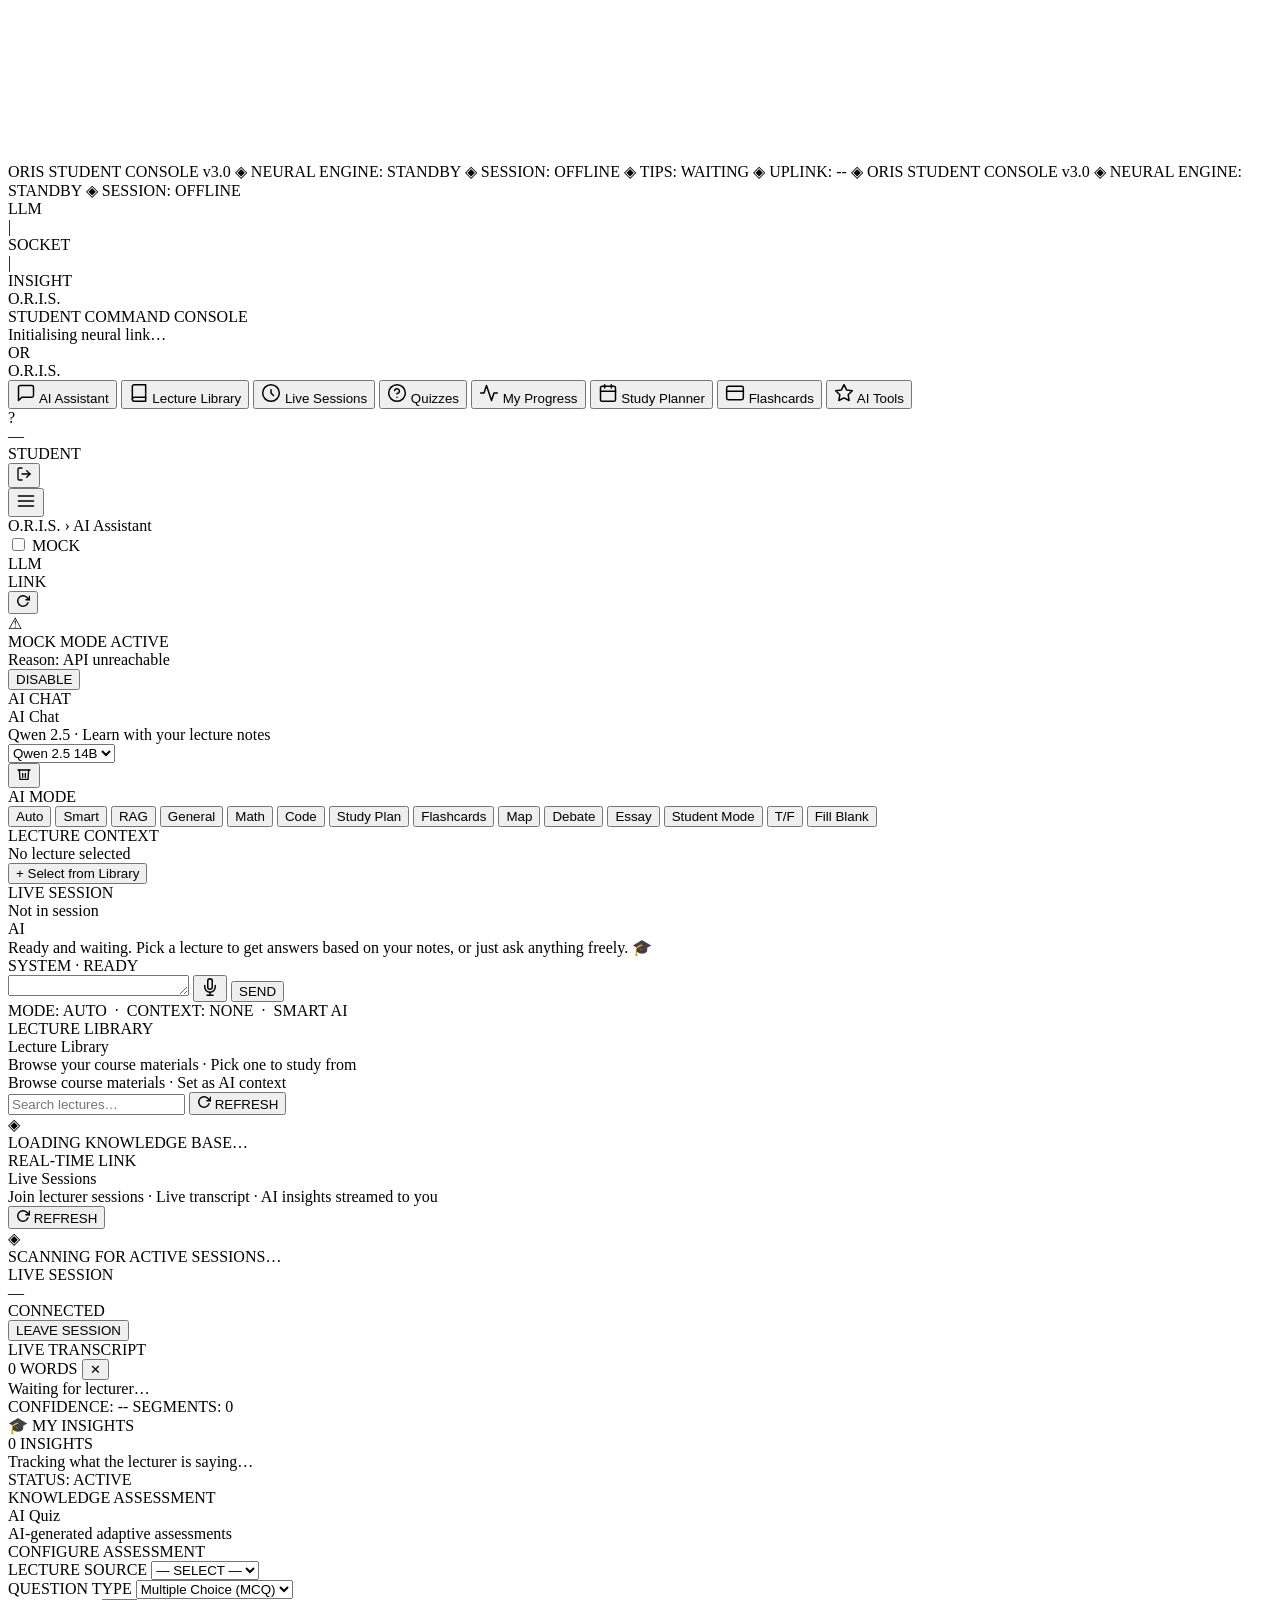
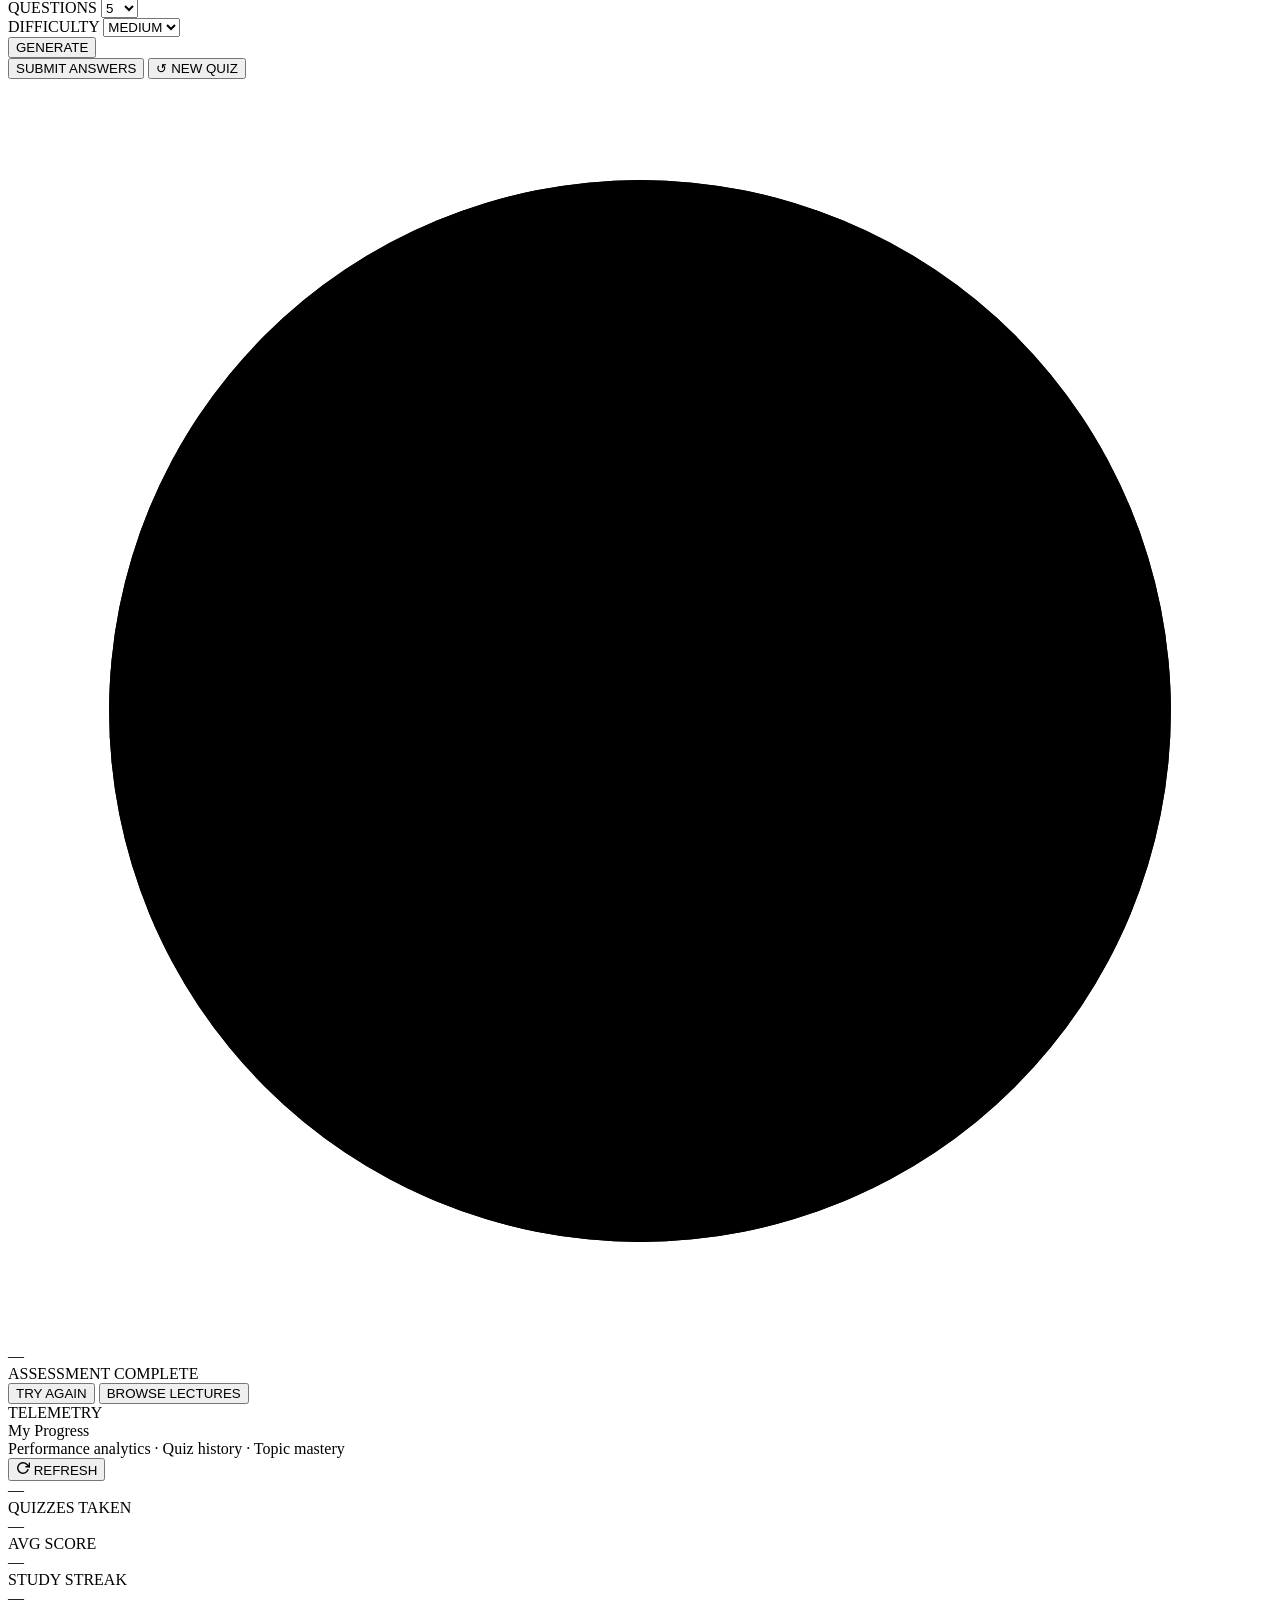
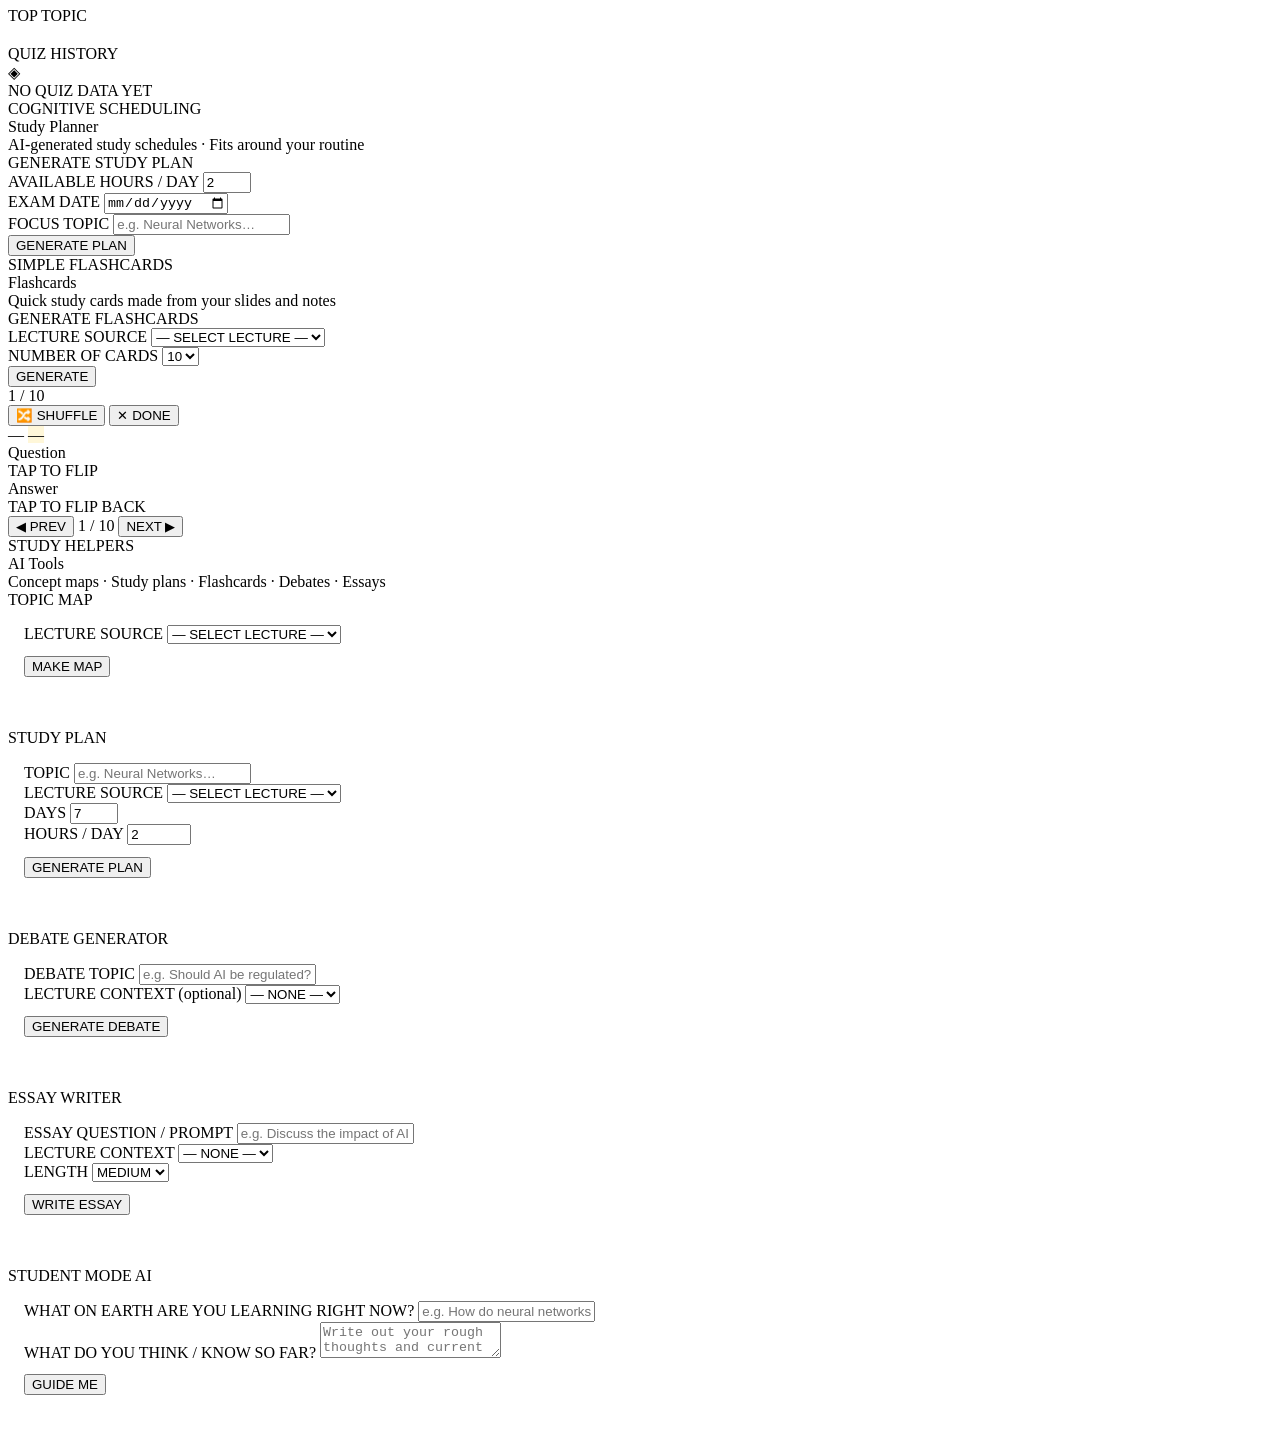
==== commit 79eb987f: "WAKA" ====
--- a/static/student.html
+++ b/static/student.html
@@ -44,8 +44,8 @@
         <span class="tk-val" id="tkSess">OFFLINE</span>
       </span>
       <span class="tk-sep">◈</span>
-      <span>INSIGHTS:
-        <span class="tk-val" id="tkInsights">INACTIVE</span>
+      <span>TIPS:
+        <span class="tk-val" id="tkInsights">WAITING</span>
       </span>
       <span class="tk-sep">◈</span>
       <span>UPLINK:
@@ -209,6 +209,37 @@
           <span class="nav-pip"></span>
         </button>
 
+        <button class="nav-item" data-page="flashcards"
+                onclick="nav('flashcards')">
+          <span class="nav-ico">
+            <svg width="20" height="20" viewBox="0 0 24 24"
+                 fill="none" stroke="currentColor"
+                 stroke-width="1.8" stroke-linecap="round"
+                 stroke-linejoin="round">
+              <rect x="2" y="4" width="20" height="16" rx="2"/>
+              <line x1="2" y1="10" x2="22" y2="10"/>
+            </svg>
+          </span>
+          <span class="nav-lbl">Flashcards</span>
+          <span class="nav-pip"></span>
+        </button>
+
+        <button class="nav-item" data-page="tools"
+                onclick="nav('tools')">
+          <span class="nav-ico">
+            <svg width="20" height="20" viewBox="0 0 24 24"
+                 fill="none" stroke="currentColor"
+                 stroke-width="1.8" stroke-linecap="round"
+                 stroke-linejoin="round">
+              <polygon points="12 2 15.09 8.26 22 9.27 17 14.14
+                               18.18 21.02 12 17.77 5.82 21.02 7
+                               14.14 2 9.27 8.91 8.26 12 2"/>
+            </svg>
+          </span>
+          <span class="nav-lbl">AI Tools</span>
+          <span class="nav-pip"></span>
+        </button>
+
       </nav>
 
       <div class="sb-footer">
@@ -313,12 +344,12 @@
 
         <div class="pg-hdr">
           <div class="pg-hdr-left">
-            <div class="pg-eyebrow">NEURAL INTERFACE</div>
+            <div class="pg-eyebrow">AI CHAT</div>
             <div class="pg-title">
-              AI <span>Assistant</span>
+              AI <span>Chat</span>
             </div>
             <div class="pg-desc">
-              Qwen 2.5 · RAG-powered · Smart + General modes
+              Qwen 2.5 · Learn with your lecture notes
             </div>
           </div>
           <div class="pg-hdr-actions">
@@ -357,20 +388,22 @@
               <div class="cs-label">
                 <span class="cs-label-dot"></span>AI MODE
               </div>
-              <div class="mode-grid" id="modeGrid">
-                <button class="mode-btn active"
-                        data-mode="auto">Auto</button>
-                <button class="mode-btn"
-                        data-mode="smart">Smart</button>
-                <button class="mode-btn"
-                        data-mode="rag">RAG</button>
-                <button class="mode-btn"
-                        data-mode="general">General</button>
-                <button class="mode-btn"
-                        data-mode="math">Math</button>
-                <button class="mode-btn"
-                        data-mode="code">Code</button>
-              </div>
+<div class="mode-grid" id="modeGrid">
+  <button class="mode-btn active" data-mode="auto">Auto</button>
+  <button class="mode-btn" data-mode="smart">Smart</button>
+  <button class="mode-btn" data-mode="rag">RAG</button>
+  <button class="mode-btn" data-mode="general">General</button>
+  <button class="mode-btn" data-mode="math">Math</button>
+  <button class="mode-btn" data-mode="code">Code</button>
+  <button class="mode-btn" data-mode="study_plan">Study Plan</button>
+  <button class="mode-btn" data-mode="flashcards">Flashcards</button>
+  <button class="mode-btn" data-mode="concept_map">Map</button>
+  <button class="mode-btn" data-mode="debate">Debate</button>
+  <button class="mode-btn" data-mode="essay">Essay</button>
+  <button class="mode-btn" data-mode="socratic">Student Mode</button>
+  <button class="mode-btn" data-mode="true_false">T/F</button>
+  <button class="mode-btn" data-mode="fill_blank">Fill Blank</button>
+</div>
             </div>
 
             <div class="cs-divider"></div>
@@ -413,13 +446,9 @@
                 <div class="msg-av">AI</div>
                 <div class="msg-content">
                   <div class="msg-bub">
-                    Neural link established. I am your
-                    <strong style="color:var(--cyan)">
-                      O.R.I.S. AI
-                    </strong>
-                    powered by Qwen 2.5. Select a lecture
-                    for RAG-grounded answers, or query my
-                    full knowledge base freely. 🎓
+                    Ready and waiting. Pick a lecture to
+                    get answers based on your notes, or
+                    just ask anything freely. 🎓
                   </div>
                   <div class="msg-meta">SYSTEM · READY</div>
                 </div>
@@ -430,7 +459,7 @@
               <div class="chat-row">
                 <textarea class="chat-ta" id="chatInput"
                           rows="1"
-                          placeholder="Query the neural interface… (Enter ↵ send · Shift+Enter newline)">
+                          placeholder="Ask me anything… (Enter ↵ send · Shift+Enter newline)">
                 </textarea>
                 <button class="btn-icon voice-btn"
                         id="voiceBtn"
@@ -480,9 +509,10 @@
 
         <div class="pg-hdr">
           <div class="pg-hdr-left">
-            <div class="pg-eyebrow">KNOWLEDGE BASE</div>
-            <div class="pg-title">
-              Lecture <span>Library</span>
+            <div class="pg-eyebrow">LECTURE LIBRARY</div>
+            <div class="pg-title">Lecture <span>Library</span></div>
+            <div class="pg-desc">
+              Browse your course materials · Pick one to study from
             </div>
             <div class="pg-desc">
               Browse course materials · Set as AI context
@@ -620,14 +650,15 @@
               </div>
             </div>
 
-            <!-- Student Insight -->
+            <!-- My Insights -->
+
             <div class="fui-panel live-panel insight-panel"
                  id="studentInsightPanel">
               <div class="lp-header">
                 <div class="lp-header-left">
                   <div class="lp-dot lp-dot--amber"></div>
                   <span class="lp-title">
-                    🎓 AI INSIGHTS
+                    🎓 MY INSIGHTS
                   </span>
                 </div>
                 <div class="lp-header-right">
@@ -649,7 +680,7 @@
                     <div class="ir-dot"></div>
                   </div>
                   <span>
-                    Scanning lecture for insights…
+                    Tracking what the lecturer is saying…
                   </span>
                 </div>
                 <div id="insightContent"></div>
@@ -660,7 +691,7 @@
                   STATUS:
                   <span class="lf-val lf-val--amber"
                         id="insightStatus">
-                    MONITORING
+                    ACTIVE
                   </span>
                 </span>
               </div>
@@ -686,44 +717,50 @@
           </div>
         </div>
 
-        <div class="fui-panel" id="quizSetupWrap"
-             style="padding:0">
-          <div class="fui-panel-header">
-            <div class="fph-dot"></div>
-            <span>CONFIGURE ASSESSMENT</span>
-          </div>
-          <div class="quiz-setup-grid">
-            <div class="fgroup">
-              <label class="flabel">LECTURE SOURCE</label>
-              <select class="finput fselect" id="quizLecSel">
-                <option value="">— SELECT —</option>
-              </select>
-            </div>
-            <div class="fgroup">
-              <label class="flabel">QUESTIONS</label>
-              <select class="finput fselect" id="quizNumSel">
-                <option value="3">3</option>
-                <option value="5" selected>5</option>
-                <option value="10">10</option>
-              </select>
-            </div>
-            <div class="fgroup">
-              <label class="flabel">DIFFICULTY</label>
-              <select class="finput fselect" id="quizDiffSel">
-                <option value="easy">EASY</option>
-                <option value="medium" selected>MEDIUM</option>
-                <option value="hard">HARD</option>
-              </select>
-            </div>
-            <button class="btn" id="genQuizBtn"
-                    onclick="generateQuiz()">
-              <span class="btn-text">GENERATE</span>
-              <span class="btn-loader hidden">
-                <span class="spin-ring"></span>
-              </span>
-            </button>
-          </div>
-        </div>
+<div class="fui-panel" id="quizSetupWrap"
+              style="padding:0">
+      <div class="fui-panel-header">
+        <div class="fph-dot"></div>
+        <span>CONFIGURE ASSESSMENT</span>
+      </div>
+      <div class="quiz-setup-grid">
+        <div class="fgroup">
+          <label class="flabel">LECTURE SOURCE</label>
+          <select class="finput fselect" id="quizLecSel">
+            <option value="">— SELECT —</option>
+          </select>
+        </div>
+        <div class="fgroup">
+          <label class="flabel">QUESTION TYPE</label>
+          <select class="finput fselect" id="quizTypeSel">
+            <option value="mcq">Multiple Choice (MCQ)</option>
+            <option value="true_false">True / False</option>
+            <option value="fill_blank">Fill in the Blank</option>
+            <option value="mixed">Mixed (All Types)</option>
+          </select>
+        </div>
+        <div class="fgroup">
+          <label class="flabel">QUESTIONS</label>
+          <select class="finput fselect" id="quizNumSel">
+            <option value="3">3</option>
+            <option value="5" selected>5</option>
+            <option value="10">10</option>
+          </select>
+        </div>
+        <div class="fgroup">
+          <label class="flabel">DIFFICULTY</label>
+          <select class="finput fselect" id="quizDiffSel">
+            <option value="easy">EASY</option>
+            <option value="medium" selected>MEDIUM</option>
+            <option value="hard">HARD</option>
+          </select>
+        </div>
+        <button class="btn" id="genQuizBtn" onclick="generateQuiz()">
+          <span class="btn-text">GENERATE</span>
+          <span class="btn-loader hidden"><span class="spin-ring"></span></span>
+        </button>
+      </div>
+    </div>
 
         <div id="quizWrap" class="hidden">
           <div class="quiz-questions" id="quizContent"></div>
@@ -854,7 +891,7 @@
             </div>
             <div class="pg-desc">
               AI-generated study schedules ·
-              Adaptive to your progress
+              Fits around your routine
             </div>
           </div>
         </div>
@@ -892,6 +929,272 @@
           </div>
           <div id="plannerOutput"
                class="planner-output hidden"></div>
+        </div>
+
+      </section>
+
+      <!-- ══════════════════════════════════════════════════
+           PAGE: FLASHCARDS
+      ══════════════════════════════════════════════════ -->
+      <section class="pg" id="pg-flashcards">
+
+        <div class="pg-hdr">
+          <div class="pg-hdr-left">
+            <div class="pg-eyebrow">SIMPLE FLASHCARDS</div>
+            <div class="pg-title">Flash<span>cards</span></div>
+            <div class="pg-desc">
+              Quick study cards made from your slides and notes
+            </div>
+          </div>
+        </div>
+
+        <!-- Setup -->
+        <div class="fui-panel" id="flashcardSetup"
+             style="padding:0">
+          <div class="fui-panel-header">
+            <div class="fph-dot"></div>
+            <span>GENERATE FLASHCARDS</span>
+          </div>
+          <div class="quiz-setup-grid">
+            <div class="fgroup">
+              <label class="flabel">LECTURE SOURCE</label>
+              <select class="finput fselect" id="flashcardLecSel">
+                <option value="">— SELECT LECTURE —</option>
+              </select>
+            </div>
+            <div class="fgroup">
+              <label class="flabel">NUMBER OF CARDS</label>
+              <select class="finput fselect" id="flashcardNumSel">
+                <option value="5">5</option>
+                <option value="10" selected>10</option>
+                <option value="20">20</option>
+                <option value="30">30</option>
+              </select>
+            </div>
+            <button class="btn" id="genFlashcardBtn"
+                    onclick="generateFlashcards()">
+              <span class="btn-text">GENERATE</span>
+              <span class="btn-loader hidden">
+                <span class="spin-ring"></span>
+              </span>
+            </button>
+          </div>
+        </div>
+
+        <!-- Deck -->
+        <div id="flashcardDeck" class="hidden">
+
+          <div class="fc-topbar">
+            <span id="fcProgress" class="fc-progress">1 / 10</span>
+            <div>
+              <button class="btn-ghost sm" onclick="shuffleCards()">🔀 SHUFFLE</button>
+              <button class="btn-ghost sm" onclick="resetFlashcards()">✕ DONE</button>
+            </div>
+          </div>
+
+          <div class="fc-card-wrap">
+            <div class="fc-card-inner" id="flashcard"
+                 onclick="flipCard()">
+              <div class="fc-card-front">
+                <div class="fc-card-meta">
+                  <span class="lp-badge" id="fcTopic">—</span>
+                  <span class="lp-badge" id="fcDifficulty" style="background:rgba(255,200,0,.15);color:var(--amber)">—</span>
+                </div>
+                <div class="fc-card-text" id="fcFront">Question</div>
+                <div class="fc-card-hint">TAP TO FLIP</div>
+              </div>
+              <div class="fc-card-back">
+                <div class="fc-card-text" id="fcBack">Answer</div>
+                <div class="fc-card-hint">TAP TO FLIP BACK</div>
+              </div>
+            </div>
+          </div>
+
+          <div class="fc-nav">
+            <button class="btn-ghost" onclick="prevCard()">◀ PREV</button>
+            <span id="fcCounter" class="fc-counter">1 / 10</span>
+            <button class="btn-ghost" onclick="nextCard()">NEXT ▶</button>
+          </div>
+
+        </div>
+
+      </section>
+
+      <!-- ══════════════════════════════════════════════════
+           PAGE: AI TOOLS
+      ══════════════════════════════════════════════════ -->
+      <section class="pg" id="pg-tools">
+
+        <div class="pg-hdr">
+          <div class="pg-hdr-left">
+            <div class="pg-eyebrow">STUDY HELPERS</div>
+            <div class="pg-title">AI <span>Tools</span></div>
+            <div class="pg-desc">
+              Concept maps · Study plans · Flashcards ·
+              Debates · Essays
+            </div>
+          </div>
+        </div>
+
+        <!-- Concept Map -->
+        <div class="fui-panel" style="margin-bottom:1.25rem">
+          <div class="fui-panel-header">
+            <div class="fph-dot"></div>
+            <span>TOPIC MAP</span>
+          </div>
+          <div style="padding:1rem">
+            <div class="fgroup">
+              <label class="flabel">LECTURE SOURCE</label>
+              <select class="finput fselect" id="conceptMapLecSel">
+                <option value="">— SELECT LECTURE —</option>
+              </select>
+            </div>
+            <button class="btn" id="runConceptMapBtn"
+                    onclick="runConceptMap()" style="margin-top:.75rem">
+              <span class="btn-text">MAKE MAP</span>
+              <span class="btn-loader hidden">
+                <span class="spin-ring"></span>
+              </span>
+            </button>
+            <div id="conceptMapOutput" class="hidden" style="margin-top:1rem"></div>
+          </div>
+        </div>
+
+        <!-- Study Plan -->
+        <div class="fui-panel" style="margin-bottom:1.25rem">
+          <div class="fui-panel-header">
+            <div class="fph-dot"></div>
+            <span>STUDY PLAN</span>
+          </div>
+          <div style="padding:1rem">
+            <div class="quiz-setup-grid">
+              <div class="fgroup">
+                <label class="flabel">TOPIC</label>
+                <input class="finput" id="studyPlanTopic"
+                       placeholder="e.g. Neural Networks…"/>
+              </div>
+              <div class="fgroup">
+                <label class="flabel">LECTURE SOURCE</label>
+                <select class="finput fselect" id="studyPlanLecSel">
+                  <option value="">— SELECT LECTURE —</option>
+                </select>
+              </div>
+              <div class="fgroup">
+                <label class="flabel">DAYS</label>
+                <input class="finput" id="studyPlanDays"
+                       type="number" min="1" max="60" value="7"/>
+              </div>
+              <div class="fgroup">
+                <label class="flabel">HOURS / DAY</label>
+                <input class="finput" id="studyPlanHours"
+                       type="number" min="1" max="12" step=".5" value="2"/>
+              </div>
+            </div>
+            <button class="btn" id="genStudyPlanBtn"
+                    onclick="generateStudyPlan()" style="margin-top:.75rem">
+              <span class="btn-text">GENERATE PLAN</span>
+              <span class="btn-loader hidden">
+                <span class="spin-ring"></span>
+              </span>
+            </button>
+            <div id="studyPlanOutput" class="hidden" style="margin-top:1rem"></div>
+          </div>
+        </div>
+
+        <!-- Debate -->
+        <div class="fui-panel" style="margin-bottom:1.25rem">
+          <div class="fui-panel-header">
+            <div class="fph-dot" style="background:var(--red)"></div>
+            <span>DEBATE GENERATOR</span>
+          </div>
+          <div style="padding:1rem">
+            <div class="fgroup">
+              <label class="flabel">DEBATE TOPIC</label>
+              <input class="finput" id="debateTopic"
+                     placeholder="e.g. Should AI be regulated?"/>
+            </div>
+            <div class="fgroup">
+              <label class="flabel">LECTURE CONTEXT (optional)</label>
+              <select class="finput fselect" id="debateLecSel">
+                <option value="">— NONE —</option>
+              </select>
+            </div>
+            <button class="btn" id="runDebateBtn"
+                    onclick="runDebate()" style="margin-top:.75rem">
+              <span class="btn-text">GENERATE DEBATE</span>
+              <span class="btn-loader hidden">
+                <span class="spin-ring"></span>
+              </span>
+            </button>
+            <div id="debateOutput" class="hidden" style="margin-top:1rem"></div>
+          </div>
+        </div>
+
+        <!-- Essay -->
+        <div class="fui-panel" style="margin-bottom:1.25rem">
+          <div class="fui-panel-header">
+            <div class="fph-dot" style="background:var(--green)"></div>
+            <span>ESSAY WRITER</span>
+          </div>
+          <div style="padding:1rem">
+            <div class="fgroup">
+              <label class="flabel">ESSAY QUESTION / PROMPT</label>
+              <input class="finput" id="essayPrompt"
+                     placeholder="e.g. Discuss the impact of AI on education…"/>
+            </div>
+            <div class="fgroup">
+              <label class="flabel">LECTURE CONTEXT</label>
+              <select class="finput fselect" id="essayLecSel">
+                <option value="">— NONE —</option>
+              </select>
+            </div>
+            <div class="fgroup">
+              <label class="flabel">LENGTH</label>
+              <select class="finput fselect" id="essayLength">
+                <option value="short">SHORT</option>
+                <option value="medium" selected>MEDIUM</option>
+                <option value="long">LONG</option>
+              </select>
+            </div>
+            <button class="btn" id="runEssayBtn"
+                    onclick="runEssay()" style="margin-top:.75rem">
+              <span class="btn-text">WRITE ESSAY</span>
+              <span class="btn-loader hidden">
+                <span class="spin-ring"></span>
+              </span>
+            </button>
+            <div id="essayOutput" class="hidden" style="margin-top:1rem"></div>
+          </div>
+        </div>
+
+        <!-- Socratic Guide -->
+        <div class="fui-panel">
+          <div class="fui-panel-header">
+            <div class="fph-dot" style="background:var(--amber)"></div>
+            <span>STUDENT MODE AI</span>
+          </div>
+          <div style="padding:1rem">
+            <div class="fgroup">
+              <label class="flabel">WHAT ON EARTH ARE YOU LEARNING RIGHT NOW?</label>
+              <input class="finput" id="socraticTopic"
+                     placeholder="e.g. How do neural networks learn?"/>
+            </div>
+            <div class="fgroup">
+              <label class="flabel">WHAT DO YOU THINK / KNOW SO FAR?</label>
+              <textarea class="finput" id="socraticCurrent"
+                        rows="2"
+                        placeholder="Write out your rough thoughts and current understanding…"
+                        style="resize:vertical"></textarea>
+            </div>
+            <button class="btn" id="runSocraticBtn"
+                    onclick="runSocratic()" style="margin-top:.75rem">
+              <span class="btn-text">GUIDE ME</span>
+              <span class="btn-loader hidden">
+                <span class="spin-ring"></span>
+              </span>
+            </button>
+            <div id="socraticOutput" class="hidden" style="margin-top:1rem"></div>
+          </div>
         </div>
 
       </section>
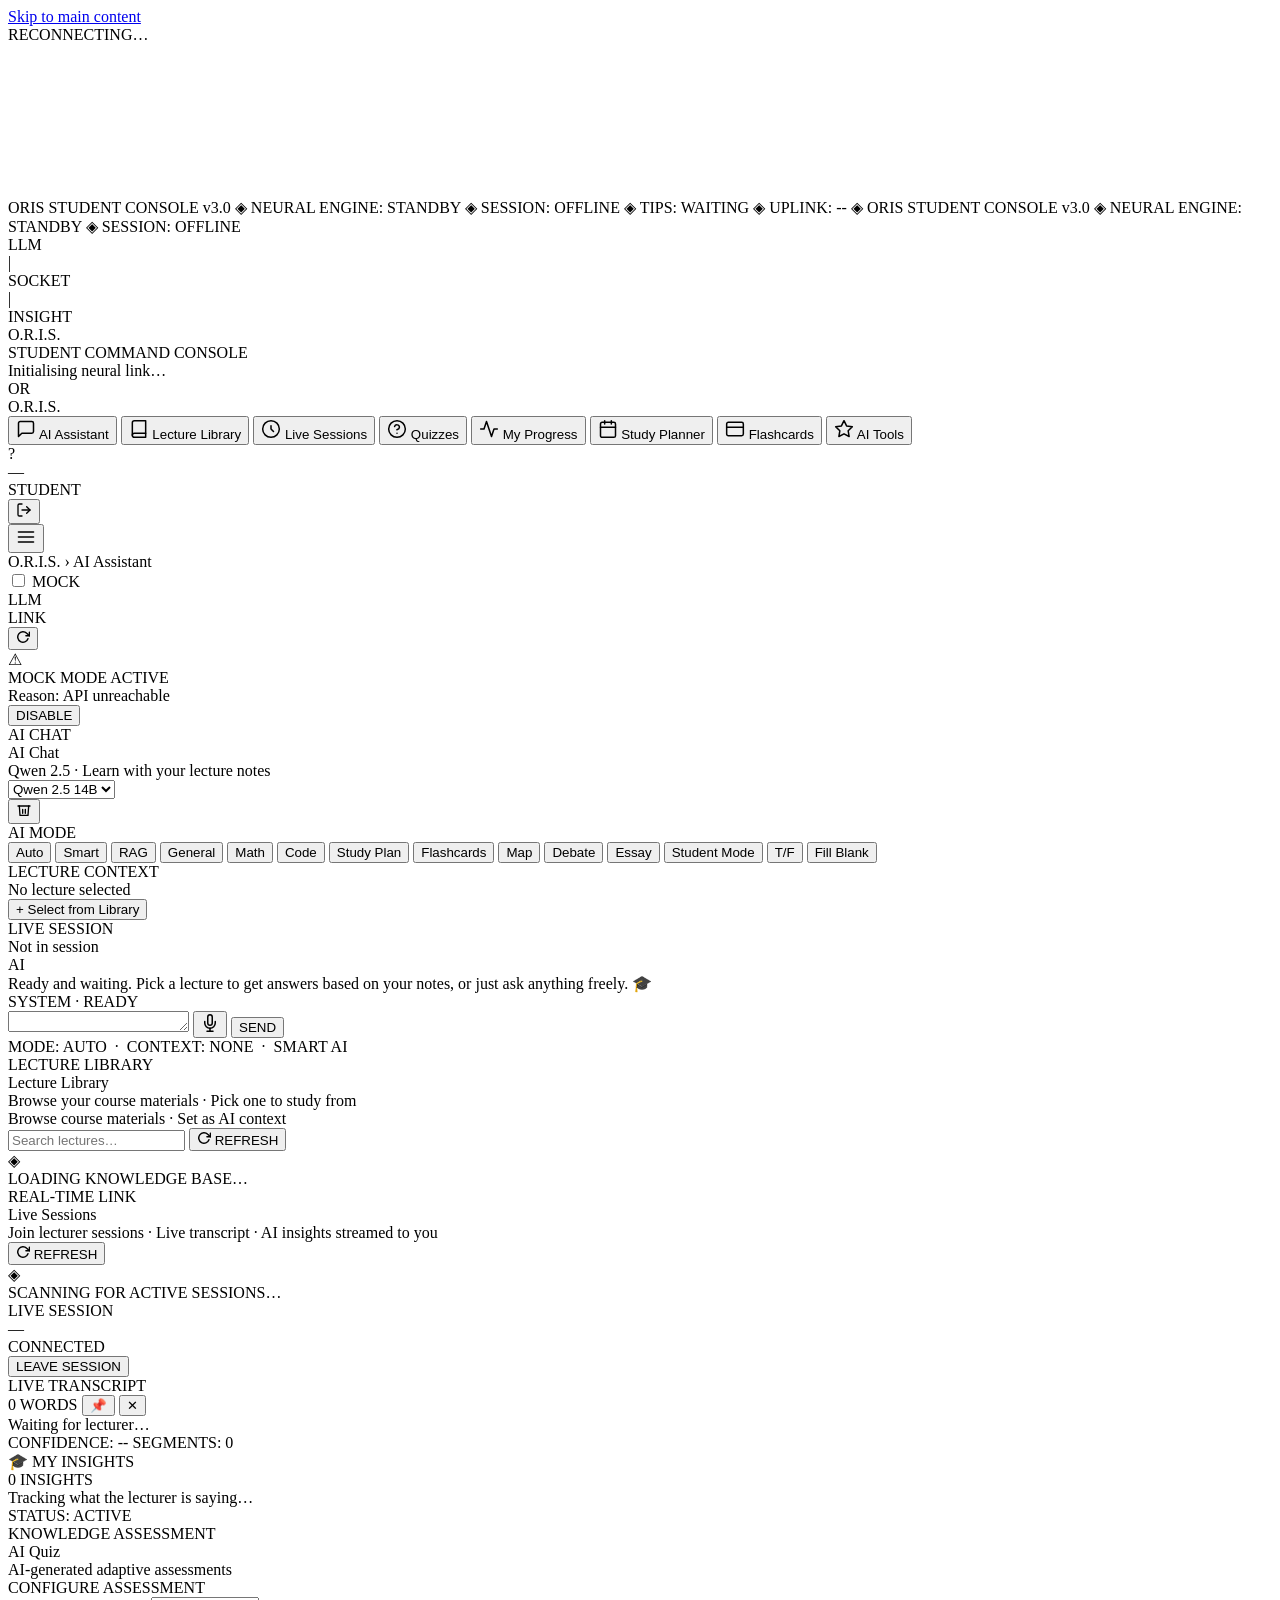
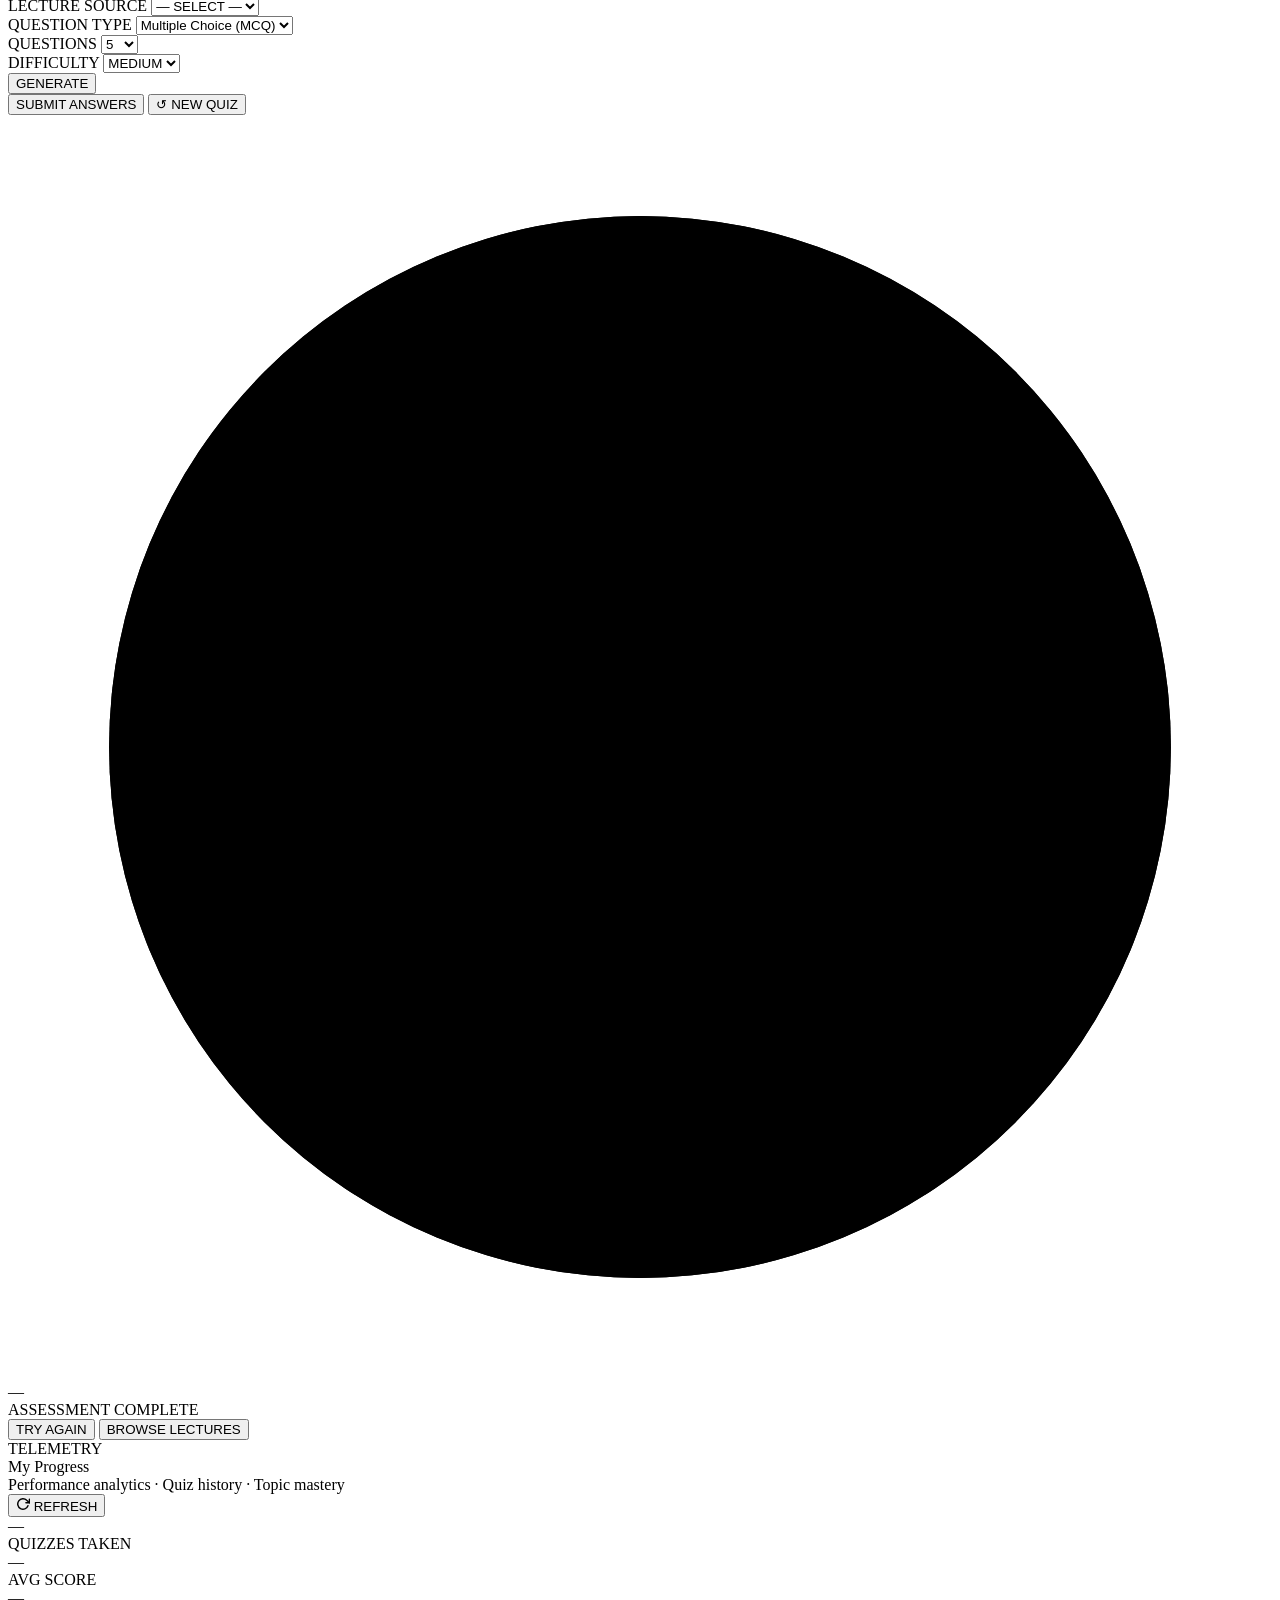
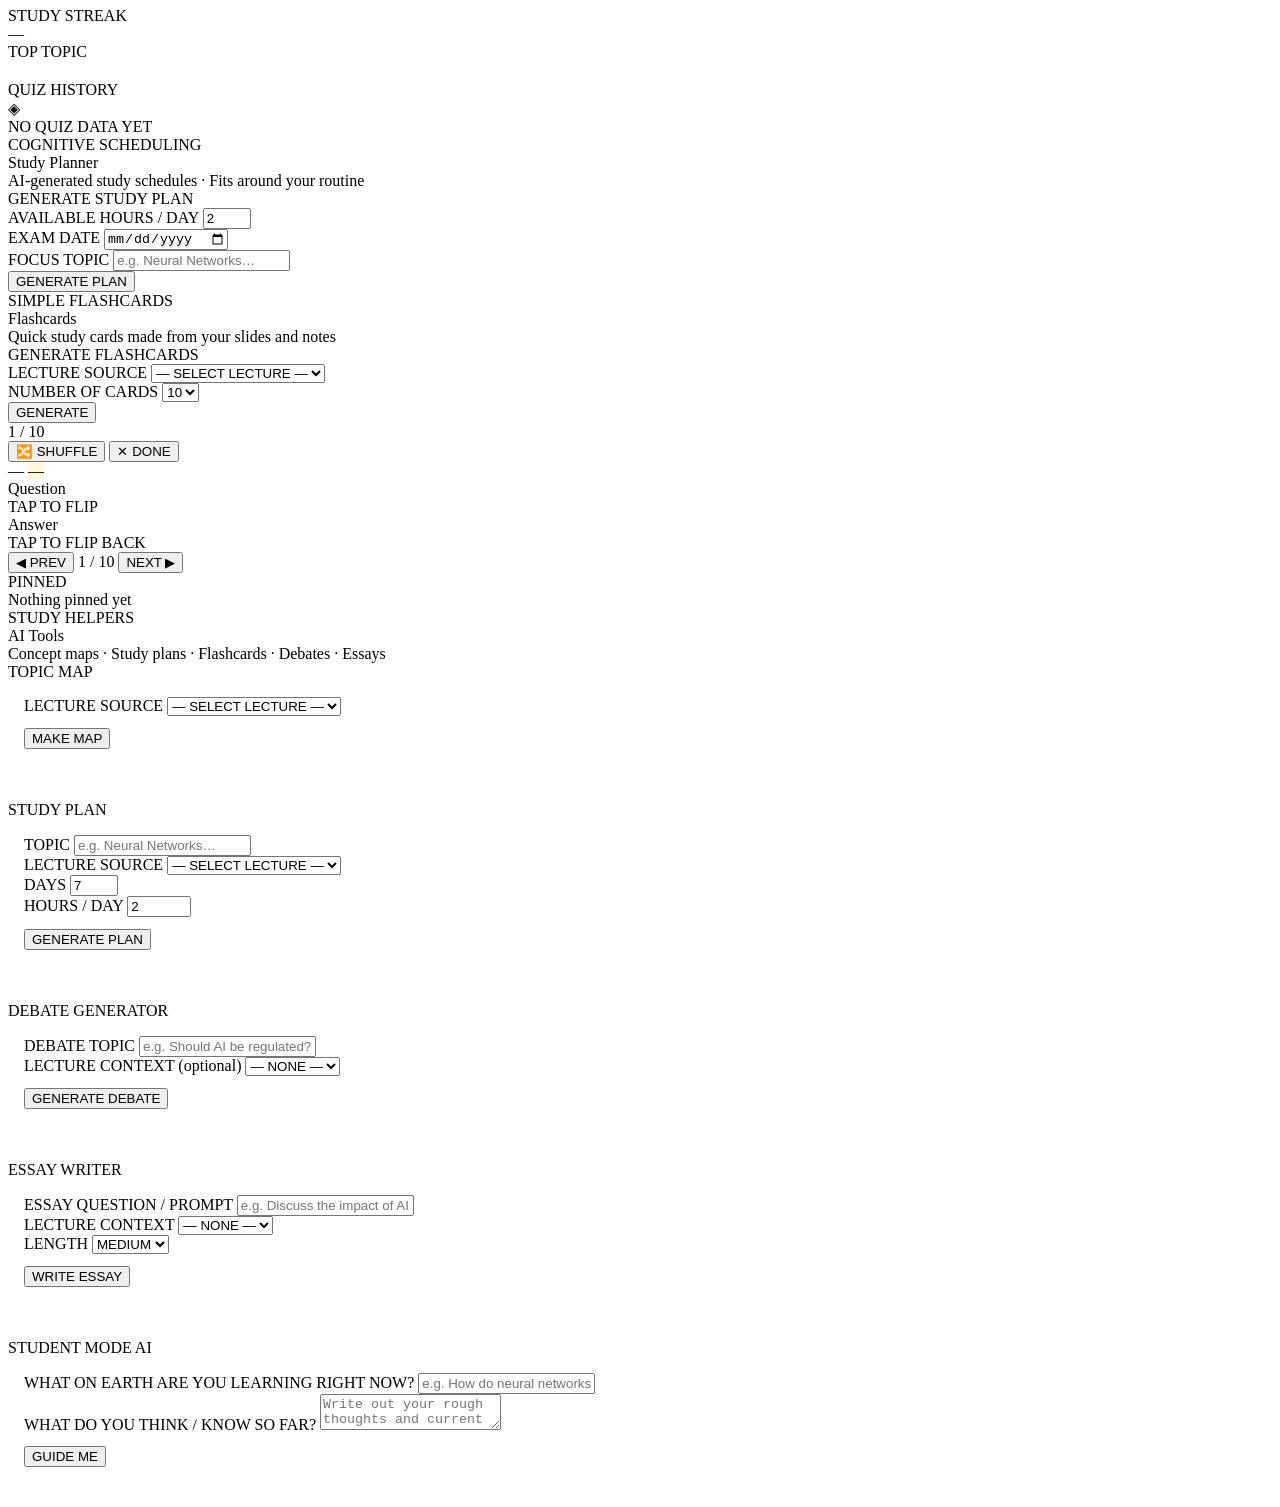
==== commit 67c865fd: "ui changed" ====
--- a/static/student.html
+++ b/static/student.html
@@ -9,6 +9,18 @@
   <link rel="stylesheet" href="/css/fui-enhanced.css"/>
 </head>
 <body>
+
+  <!-- [SKIP-LINK] Keyboard users jump to main content -->
+  <a href="#mainContent" class="skip-link">Skip to main content</a>
+
+  <!-- [CONFIRM MODAL] placeholder -->
+  <div id="confirmOverlay"></div>
+
+  <!-- [RECONNECT BAR] socket offline notice -->
+  <div class="reconnect-bar" id="reconnectBar">
+    <span class="reconnect-ring"></span>
+    RECONNECTING…
+  </div>
 
   <!-- ── FUI BACKGROUND ──────────────────────────────────── -->
   <div class="bg-grid"></div>
@@ -622,6 +634,10 @@
                 <div class="lp-header-right">
                   <span class="lp-badge"
                         id="txWordCount">0 WORDS</span>
+                  <button class="freeze-btn"
+                          data-panel="tx"
+                          onclick="toggleTxScroll()"
+                          title="Freeze scroll">📌</button>
                   <button class="lp-btn"
                           onclick="clearTranscript()"
                           title="Clear">✕</button>
@@ -1014,9 +1030,24 @@
             <button class="btn-ghost" onclick="prevCard()">◀ PREV</button>
             <span id="fcCounter" class="fc-counter">1 / 10</span>
             <button class="btn-ghost" onclick="nextCard()">NEXT ▶</button>
-          </div>
-
-        </div>
+            </div>
+
+            <div class="cs-divider"></div>
+
+            <div class="cs-block">
+              <div class="cs-label">
+                <span class="cs-label-dot" style="color:var(--yellow)"></span>
+                PINNED
+              </div>
+              <div id="pinnedPanel">
+                <span class="ctx-empty" id="pinnedEmpty" style="display:block">
+                  Nothing pinned yet
+                </span>
+                <div id="pinnedList" style="display:none;flex-direction:column;gap:.4rem"></div>
+              </div>
+            </div>
+
+          </div>
 
       </section>
 
